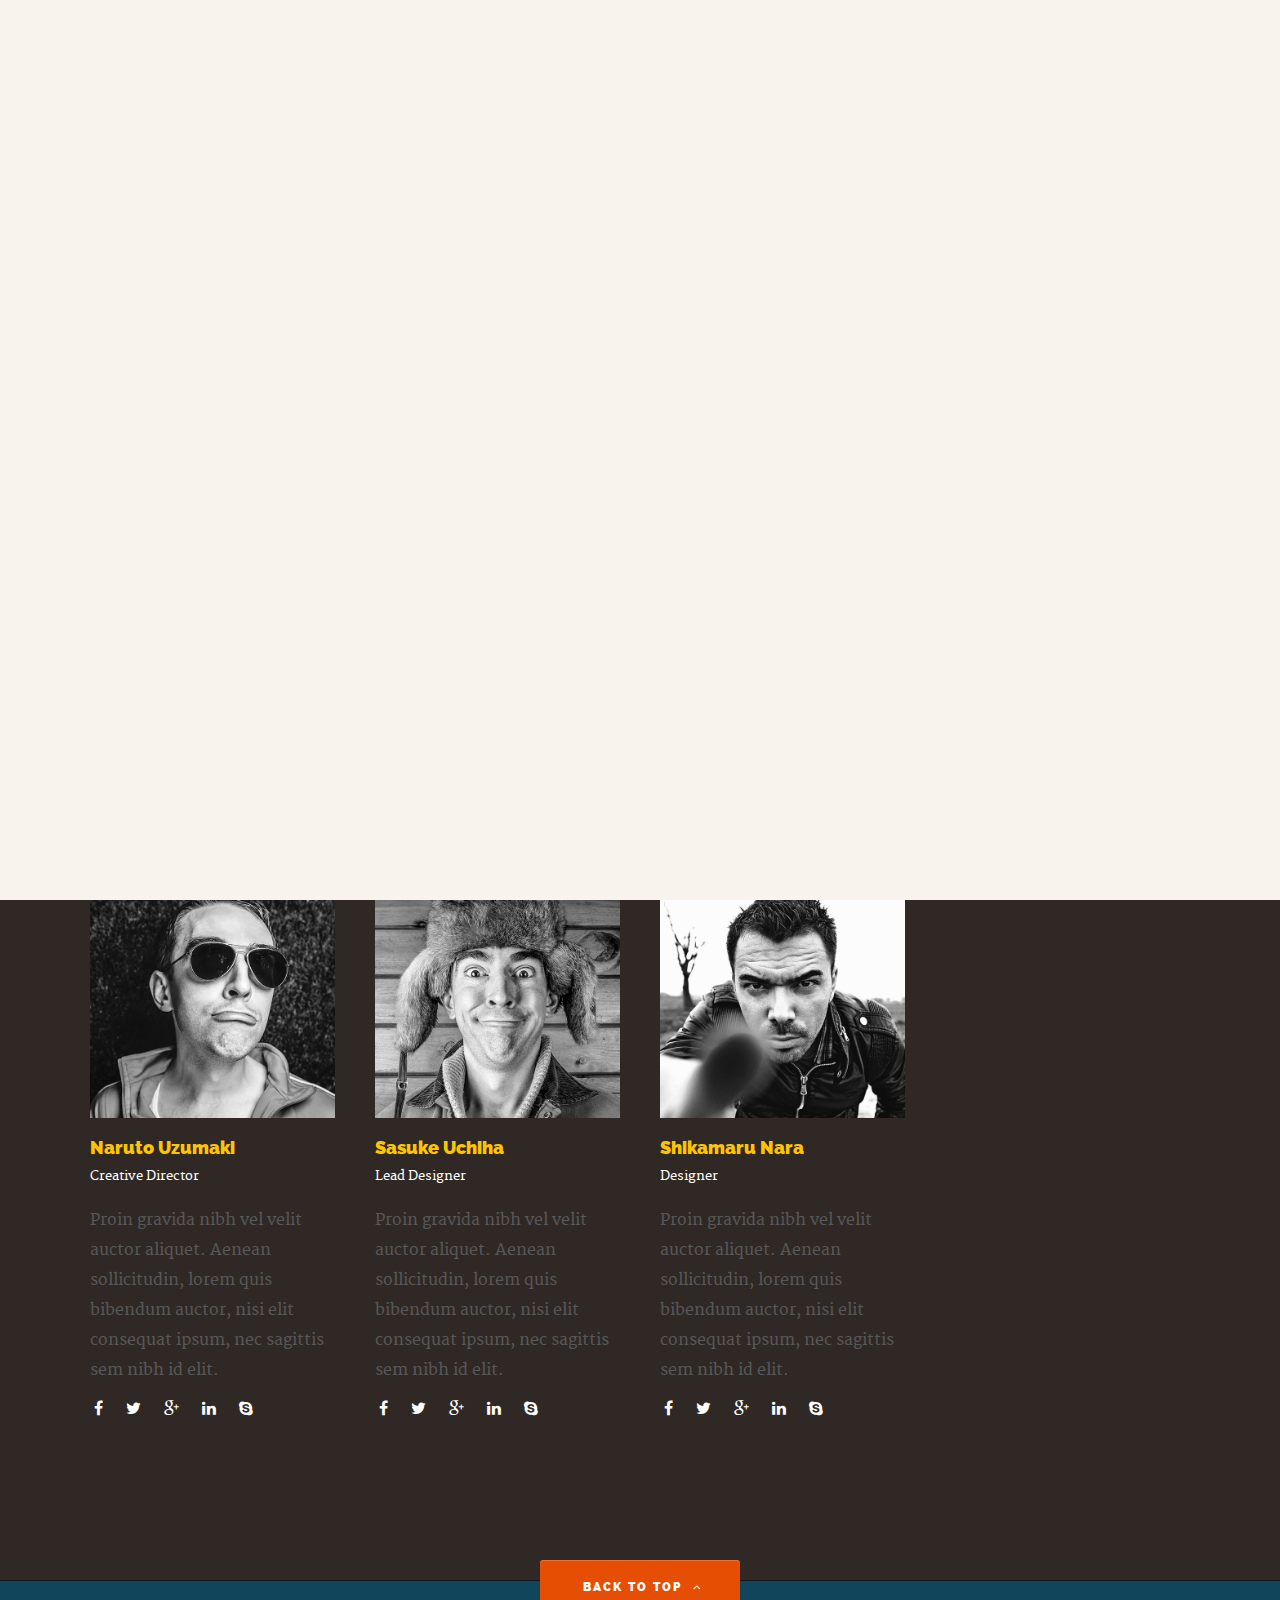
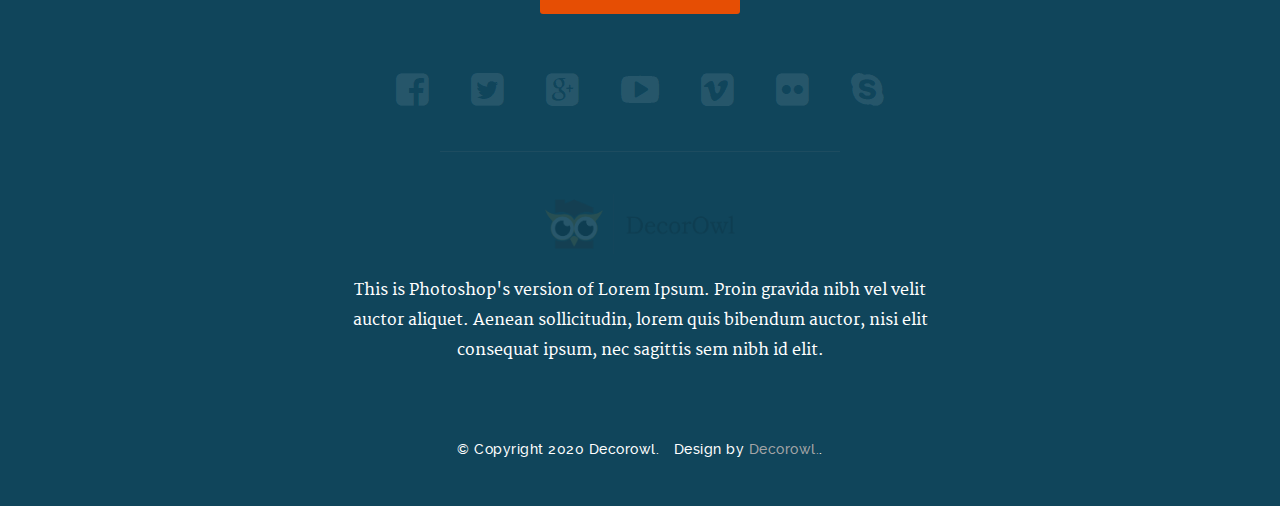
==== about-us.html @ 848fb395 "Create about-us.html" ====
<!DOCTYPE html>
<!--[if IE 8 ]><html class="no-js oldie ie8" lang="en"> <![endif]-->
<!--[if IE 9 ]><html class="no-js oldie ie9" lang="en"> <![endif]-->
<!--[if (gte IE 9)|!(IE)]><!--><html class="no-js" lang="en"> <!--<![endif]-->
<head>

   <!--- basic page needs
   ================================================== -->
   <meta charset="utf-8">
	<title>Decorowl</title>
	<meta name="description" content="">
	<meta name="author" content="">

   <!-- mobile specific metas
   ================================================== -->
	<meta name="viewport" content="width=device-width, initial-scale=1, maximum-scale=1">

 	<!-- CSS
   ================================================== -->
   <link rel="stylesheet" href="css/base.css">
   <link rel="stylesheet" href="css/vendor.min.css">
   <link rel="stylesheet" href="css/main.css">

   <!-- script
   ================================================== -->
	<script src="js/modernizr.js"></script>

   <!-- favicons
	================================================== -->
	<link rel="shortcut icon" href="favicon.png" >

</head>

<body>

	<!-- header
   ================================================== -->
   <header id="main-header">

   	<div class="row">

	      <div class="logo">
	         <a href="index.html">Decorowl</a>
	      </div>

	      <nav id="nav-wrap">

	         <a class="mobile-btn" href="#nav-wrap" title="Show navigation">
	         	<span class="menu-icon">Menu</span>
	         </a>
         	<a class="mobile-btn" href="#" title="Hide navigation">
         		<span class="menu-icon">Menu</span>
         	</a>

	         <ul id="nav" class="nav">
	            <li><a class="smoothscroll" href="index.html#home">Home</a></li>
		        <li><a class="smoothscroll" href="index.html#features">Features</a></li>
	           <!--<li><a class="smoothscroll" href="#how-works">How it Works</a></li>-->
	            <li><a class="smoothscroll" href="index.html#hero">Our Vision</a></li>
	           <li><a class="smoothscroll" href="index.html#contact">Contact Us</a></li>
			   <li><a class="" href="#">About Us</a></li>
	         </ul> <!-- end #nav -->

	      </nav> <!-- end #nav-wrap -->



	</div>

   </header> <!-- end header -->


   <!-- homepage hero
   ================================================== -->
   <section id="home">

		<div class="row hero-content">

			   <div id="home-slider">
			   
			   

	      </div> <!-- end twelve columns-->

		</div> <!-- end row -->

   </section> <!-- end homepage hero -->



   <!-- contact
   ================================================== -->
  <section id="contact">
   <div class="row team section-head">

   		<div class="twelve columns">

	         <h1>Meet Our Team<span>.</span></h1>

	         <hr />

	      </div>

      </div> <!-- end section-head -->

   <div class="row">

         <div id="team-wrapper" class="bgrid-fourth s-bgrid-third tab-bgrid-half mob-bgrid-whole group">

            <div class="bgrid member">

					<div class="member-pic">
						<img src="images/team/member01-k.jpg" alt=""/>
                 	<div class="mask"></div>
               </div>
               <div class="member-name">
                  <h3>Naruto Uzumaki</h3>
                  <span>Creative Director</span>
               </div>

               <p>Proin gravida nibh vel velit auctor aliquet. Aenean sollicitudin, lorem quis bibendum auctor,
               nisi elit consequat ipsum, nec sagittis sem nibh id elit. </p>

               <ul class="member-social">
                  <li><a href="#"><i class="fa fa-facebook"></i></a></li>
                  <li><a href="#"><i class="fa fa-twitter"></i></a></li>
                  <li><a href="#"><i class="fa fa-google-plus"></i></a></li>
                  <li><a href="#"><i class="fa fa-linkedin"></i></a></li>
                  <li><a href="#"><i class="fa fa-skype"></i></a></li>
               </ul>

            </div> <!-- end member -->

         <div class="bgrid member">

					<div class="member-pic">
                  <img src="images/team/member03-k.jpg" alt=""/>
               	<div class="mask"></div>
               </div>
               <div class="member-name">
                  <h3>Sasuke Uchiha</h3>
                  <span>Lead Designer</span>
               </div>

               <p>Proin gravida nibh vel velit auctor aliquet. Aenean sollicitudin, lorem quis bibendum auctor,
               nisi elit consequat ipsum, nec sagittis sem nibh id elit. </p>

               <ul class="member-social">
                  <li><a href="#"><i class="fa fa-facebook"></i></a></li>
                  <li><a href="#"><i class="fa fa-twitter"></i></a></li>
                  <li><a href="#"><i class="fa fa-google-plus"></i></a></li>
                  <li><a href="#"><i class="fa fa-linkedin"></i></a></li>
                  <li><a href="#"><i class="fa fa-skype"></i></a></li>
               </ul>

            </div> <!-- end member -->

          <div class="bgrid member">

					<div class="member-pic">
						<img src="images/team/member04-k.jpg" alt=""/>
                 	<div class="mask"></div>
               </div>
               <div class="member-name">
                  <h3>Shikamaru Nara</h3>
                  <span>Designer</span>
               </div>

               <p>Proin gravida nibh vel velit auctor aliquet. Aenean sollicitudin, lorem quis bibendum auctor,
               nisi elit consequat ipsum, nec sagittis sem nibh id elit. </p>

               <ul class="member-social">
                  <li><a href="#"><i class="fa fa-facebook"></i></a></li>
                  <li><a href="#"><i class="fa fa-twitter"></i></a></li>
                  <li><a href="#"><i class="fa fa-google-plus"></i></a></li>
                  <li><a href="#"><i class="fa fa-linkedin"></i></a></li>
                  <li><a href="#"><i class="fa fa-skype"></i></a></li>
               </ul>

     			</div> <!-- end member -->

           
       </div> <!-- end team-wrapper -->

    </div> <!-- end row --> 

 </section>

   <!-- Footer
   ================================================== -->
   <footer>

      <div class="row">

      	<div class="twelve columns content group">

				<ul class="social-links">
               <li><a href="#"><i class="fa fa-facebook-square"></i></a></li>
               <li><a href="#"><i class="fa fa-twitter-square"></i></a></li>
               <li><a href="#"><i class="fa fa-google-plus-square"></i></a></li>
               <li><a href="#"><i class="fa fa-youtube-play"></i></a></li>
               <li><a href="#"><i class="fa fa-vimeo-square"></i></a></li>
               <li><a href="#"><i class="fa fa-flickr"></i></a></li>
               <li><a href="#"><i class="fa fa-skype"></i></a></li>
            </ul>

            <hr />

            <div class="info">

            	<div class="footer-logo"> </div>
				<div class="mii-logo"></div>

	            <p>This is Photoshop's version  of Lorem Ipsum. Proin gravida nibh vel velit auctor aliquet.
	            Aenean sollicitudin, lorem quis bibendum auctor, nisi elit consequat ipsum, nec sagittis sem
	            nibh id elit.
	            </p>

	         </div>

      	</div>

         <ul class="copyright">
         	<li>&copy; Copyright 2020 Decorowl.</li>
         	<li>Design by <a href="http://www.decorowl.co/">Decorowl.</a>.</li>
         </ul>

         <div id="go-top">
            <a class="smoothscroll" title="Back to Top" href="#hero">Back to Top<i class="fa fa-angle-up"></i></a>
         </div>

      </div> <!-- end row -->

   </footer> <!-- end footer -->

   <div id="preloader">
    	<div id="loader"></div>
   </div>

   <!-- Java Script
   ================================================== -->
   <script src="js/jquery-1.11.3.min.js"></script>
   <script src="js/jquery-migrate-1.2.1.min.js"></script>
   <script src="js/jquery.flexslider-min.js"></script>
   <script src="js/jquery.waypoints.min.js"></script>
   <script src="js/jquery.validate.min.js"></script>
   <script src="js/jquery.fittext.js"></script>
   <script src="js/jquery.placeholder.min.js"></script>
   <script src="js/jquery.magnific-popup.min.js"></script>
   <script src="js/main.js"></script>

</body>

</html>
---- css/base.css ----
/* =================================================================== */
/*
/*  KREO v1.0 Base Stylesheet
/*  url: styleshout.com
/*  10-12-2015
/*
/* =================================================================== */

/* 
/* Reset - normalize.css v3.0.1 | MIT License | git.io/normalize 
/* =================================================================== */

html {
	font-family: sans-serif;
	-ms-text-size-adjust: 100%;
	-webkit-text-size-adjust: 100%;
}

body {
	margin: 0;
}

article,
aside,
details,
figcaption,
figure,
footer,
header,
hgroup,
main,
nav,
section,
summary {
	display: block;
}

audio,
canvas,
progress,
video {
	display: inline-block;
	vertical-align: baseline;
}

audio:not([controls]) {
	display: none;
	height: 0;
}

[hidden],
template {
	display: none;
}

a {
	background: transparent;
}

a:active,
a:hover {
	outline: 0;
}

abbr[title] {
	border-bottom: 1px dotted;
}

b,
strong {
	font-weight: bold;
}

dfn {
	font-style: italic;
}

h1 {
	font-size: 2em;
	margin: 0.67em 0;
}

mark {
	background: #ff0;
	color: #000;
}

small {
	font-size: 80%;
}

sub,
sup {
	font-size: 75%;
	line-height: 0;
	position: relative;
	vertical-align: baseline;
}

sup {
	top: -0.5em;
}

sub {
	bottom: -0.25em;
}

img {
	border: 0;
}

svg:not(:root) {
	overflow: hidden;
}

figure {
	margin: 1em 40px;
}

hr {
	-moz-box-sizing: content-box;
	box-sizing: content-box;
	height: 0;
}

pre {
	overflow: auto;
}

code,
kbd,
pre,
samp {
	font-family: monospace, monospace;
	font-size: 1em;
}

button,
input,
optgroup,
select,
textarea {
	color: inherit;
	font: inherit;
	margin: 0;
}

button {
	overflow: visible;
}

button,
select {
	text-transform: none;
}

button,
html input[type="button"],
input[type="reset"],
input[type="submit"] {
	-webkit-appearance: button;
	cursor: pointer;
}

button[disabled],
html input[disabled] {
	cursor: default;
}

button::-moz-focus-inner,
input::-moz-focus-inner {
	border: 0;
	padding: 0;
}

input {
	line-height: normal;
}

input[type="checkbox"],
input[type="radio"] {
	box-sizing: border-box;
	padding: 0;
}

input[type="number"]::-webkit-inner-spin-button,
input[type="number"]::-webkit-outer-spin-button {
	height: auto;
}

input[type="search"] {
	-webkit-appearance: textfield;
	-moz-box-sizing: content-box;
	-webkit-box-sizing: content-box;
	box-sizing: content-box;
}

input[type="search"]::-webkit-search-cancel-button,
input[type="search"]::-webkit-search-decoration {
	-webkit-appearance: none;
}

fieldset {
	border: 1px solid #c0c0c0;
	margin: 0 2px;
	padding: 0.35em 0.625em 0.75em;
}

legend {
	border: 0;
	padding: 0;
}

textarea {
	overflow: auto;
}

optgroup {
	font-weight: bold;
}

table {
	border-collapse: collapse;
	border-spacing: 0;
}

td,
th {
	padding: 0;
}

/*
/* Basic Setup Styles - Top Elements 
/* =================================================================== */

/* NOTE
html is set to 62.5% so that if you use REMS, all the measurements 
are based on 10px sizing. So basically 1.5rem = 15px  */
html {
	-webkit-font-smoothing: antialiased;
	-moz-osx-font-smoothing: grayscale;
	font-size: 62.5%;
	-webkit-box-sizing: border-box;
	-moz-box-sizing: border-box;
	box-sizing: border-box;
}

html,
body {
	height: 100%;
}

*,
*:before,
*:after {
	box-sizing: inherit;
}

body {
	font-weight: normal;
	line-height: 1;
	text-rendering: optimizeLegibility;
}


/*
/* Typography 
====================================================================== */

div,
dl,
dt,
dd,
ul,
ol,
li,
h1,
h2,
h3,
h4,
h5,
h6,
pre,
form,
p,
blockquote,
th,
td {
	margin: 0;
	padding: 0;
}

h1,
h2,
h3,
h4,
h5,
h6 {
	text-rendering: optimizeLegibility;
	line-height: 1.2;
}

hr {
	border: solid #ddd;
	border-width: 1px 0 0;
	clear: both;
	margin: 11px 0 24px;
	height: 0;
}

em,
i {
	font-style: italic;
	line-height: inherit;
}

strong,
b {
	font-weight: bold;
	line-height: inherit;
}

small {
	font-size: 60%;
	line-height: inherit;
}

ul {
	list-style: none;
}

ol {
	list-style: decimal;
}

ol,
ul.square,
ul.circle,
ul.disc {
	margin-left: 17px;
}

ul.square {
	list-style: square;
}

ul.circle {
	list-style: circle;
}

ul.disc {
	list-style: disc;
}

ul li {
	padding-left: 4px;
}

ul ul,
ul ol,
ol ol,
ol ul {
	margin: 3px 0 3px 17px;
}

/* links
---------------------------------------------------------------------- */
a {
	text-decoration: none;
	line-height: inherit;
}

a img {
	border: none;
}

a:focus {
	outline: none;
}

p a,
p a:visited {
	line-height: inherit;
}

/* 
/* Media 
/* =================================================================== */

img,
video,
embed,
object {
	max-width: 100%;
	height: auto;
}

object,
embed {
	height: 100%;
}

img {
	-ms-interpolation-mode: bicubic;
}

/* 
/* Grid
===================================================================== */

.row {
	width: 94%;
	max-width: 1140px;
	margin: 0 auto;
}

.row .row {
	width: auto;
	max-width: none;
	margin-left: -20px;
	margin-right: -20px;
}

.row:before,
.row:after {
	content: "";
	display: table;
}

.row:after {
	clear: both;
}

.column,
.columns,
.bgrid {
	position: relative;
	min-height: 1px;
	float: left;
}

.column,
.columns {
	padding: 0 20px;
}

.column.centered,
.columns.centered {
	float: none;
	margin: 0 auto;
}

.row.collapsed > .column,
.row.collapsed > .columns,
.column.collapsed,
.columns.collapsed {
	padding: 0;
}

[class*="column"] + [class*="column"]:last-child {
	float: right;
}

[class*="column"] + [class*="column"].end {
	float: right;
}

.one,
.row .one {
	width: 8.33333%;
}

.two,
.row .two {
	width: 16.66667%;
}

.three,
.row .three {
	width: 25%;
}

.four,
.row .four {
	width: 33.33333%;
}

.five,
.row .five {
	width: 41.66667%;
}

.six,
.row .six {
	width: 50%;
}

.seven,
.row .seven {
	width: 58.33333%;
}

.eight,
.row .eight {
	width: 66.66667%;
}

.nine,
.row .nine {
	width: 75%;
}

.ten .row .ten {
	width: 83.33333%;
}

.eleven,
.row .eleven {
	width: 91.66667%;
}

.twelve,
.row .twelve {
	width: 100%;
}

/* small screens
--------------------------------------------------------------- */
@media screen and (max-width:1024px) {
	.row .row {
		margin-left: -18px;
		margin-right: -18px;
	}

	.column,
	.columns {
		padding: 0 18px;
	}

}

/* tablets
--------------------------------------------------------------- */
@media screen and (max-width:768px) {
	.row {
		width: auto;
		padding-left: 30px;
		padding-right: 30px;
	}

	.row .row {
		padding-left: 0;
		padding-right: 0;
		margin-left: -15px;
		margin-right: -15px;
	}

	.column,
	.columns {
		padding: 0 15px;
	}

	.tab-fourth,
	.row .tab-fourth {
		width: 25%;
	}

	.tab-third,
	.row .tab-third {
		width: 33.33333%;
	}

	.tab-half,
	.row .tab-half {
		width: 50%;
	}

	.tab-2thirds,
	.row .tab-2thirds {
		width: 66.66667%;
	}

	.tab-3fourths,
	.row .tab-3fourths {
		width: 75%;
	}

	.tab-whole,
	.row .tab-whole {
		width: 100%;
	}

}

/* large mobile devices
--------------------------------------------------------------- */
@media screen and (max-width:600px) {
	.row {
		padding-left: 25px;
		padding-right: 25px;
	}

	.row .row {
		margin-left: -10px;
		margin-right: -10px;
	}

	.column,
	.columns {
		padding: 0 10px;
	}

	.mob-fourth,
	.row .mob-fourth {
		width: 25%;
	}

	.mob-half,
	.row .mob-half {
		width: 50%;
	}

	.mob-3fourths,
	.row .mob-3fourths {
		width: 75%;
	}

	.mob-whole,
	.row .mob-whole {
		width: 100%;
	}

}

/* small mobile devices
--------------------------------------------------------------- */
@media screen and (max-width:400px) {
	.row {
		padding-left: 30px;
		padding-right: 30px;
	}

	.row .row {
		padding-left: 0;
		padding-right: 0;
		margin-left: 0;
		margin-right: 0;
	}

	.column,
	.columns {
		width: auto !important;
		float: none !important;
		margin-left: 0;
		margin-right: 0;
		clear: both;
		padding: 0;
	}

	[class*="column"] + [class*="column"]:last-child {
		float: none;
	}

}

/* 
/* block grids
===================================================================== */
.bgrid-sixth .bgrid {
	width: 16.66667%;
}

.bgrid-fourth .bgrid {
	width: 25%;
}

.bgrid-third .bgrid {
	width: 33.33333%;
}

.bgrid-half .bgrid {
	width: 50%;
}

.bgrid {
	padding: 0;
}

/* Clearing for block grid columns. Allows columns with 
different heights to align properly.
--------------------------------------------------------------------- */
.bgrid-sixth .bgrid:nth-child(6n+1),
.bgrid-fourth .bgrid:nth-child(4n+1),
.bgrid-third .bgrid:nth-child(3n+1),
.bgrid-half .bgrid:nth-child(2n+1) {
	clear: both;
}

/* small screens
--------------------------------------------------------------- */
@media screen and (max-width:1024px) {

	/* block grids for small screens */
	.s-bgrid-sixth .bgrid {
		width: 16.66667%;
	}

	.s-bgrid-fourth .bgrid {
		width: 25%;
	}

	.s-bgrid-third .bgrid {
		width: 33.33333%;
	}

	.s-bgrid-half .bgrid {
		width: 50%;
	}

	.s-bgrid-whole .bgrid {
		width: 100%;
		clear: both;
	}

	[class*="bgrid-"] .bgrid:nth-child(n) {
		clear: none;
	}

	.s-bgrid-sixth .bgrid:nth-child(6n+1),
	.s-bgrid-fourth .bgrid:nth-child(4n+1),
	.s-bgrid-third .bgrid:nth-child(3n+1),
	.s-bgrid-half .bgrid:nth-child(2n+1) {
		clear: both;
	}

}

/* tablets
--------------------------------------------------------------- */
@media screen and (max-width:768px) {
	.tab-bgrid-sixth .bgrid {
		width: 16.66667%;
	}

	.tab-bgrid-fourth .bgrid {
		width: 25%;
	}

	.tab-bgrid-third .bgrid {
		width: 33.33333%;
	}

	.tab-bgrid-half .bgrid {
		width: 50%;
	}

	.tab-bgrid-whole .bgrid {
		width: 100%;
		clear: both;
	}

	[class*="tab-bgrid-"] .bgrid:nth-child(n) {
		clear: none;
	}

	.tab-bgrid-sixth .bgrid:nth-child(6n+1),
	.tab-bgrid-fourth .bgrid:nth-child(4n+1),
	.tab-bgrid-third .bgrid:nth-child(3n+1),
	.tab-bgrid-half .bgrid:nth-child(2n+1) {
		clear: both;
	}

}

/* mobile devices
--------------------------------------------------------------- */
@media screen and (max-width:600px) {
	.mob-bgrid-sixth .bgrid {
		width: 16.66667%;
	}

	.mob-bgrid-fourth .bgrid {
		width: 25%;
	}

	.mob-bgrid-third .bgrid {
		width: 33.33333%;
	}

	.mob-bgrid-half .bgrid {
		width: 50%;
	}

	.mob-bgrid-whole .bgrid {
		width: 100%;
		clear: both;
	}

	[class*="mob-bgrid-"] .bgrid:nth-child(n) {
		clear: none;
	}

	.mob-bgrid-sixth .bgrid:nth-child(6n+1),
	.mob-bgrid-fourth .bgrid:nth-child(4n+1),
	.mob-bgrid-third .bgrid:nth-child(3n+1),
	.mob-bgrid-half .bgrid:nth-child(2n+1) {
		clear: both;
	}

}

/* stack on small mobile devices
--------------------------------------------------------------- */
@media screen and (max-width:400px) {
	.stack .bgrid {
		width: auto !important;
		float: none !important;
		margin-left: 0;
		margin-right: 0;
		clear: both;
	}

}

/* 
/* MISC
===================================================================== */

/* Clearing - (http://nicolasgallagher.com/micro-clearfix-hack/
--------------------------------------------------------------------- */
.group:before,
.group:after {
	content: "";
	display: table;
}

.group:after {
	clear: both;
}

/* Misc Helper Styles 
--------------------------------------------------------------------- */
.hide {
	display: none;
}

.invisible {
	visibility: hidden;
}

.antialiased {
	-webkit-font-smoothing: antialiased;
	-moz-osx-font-smoothing: grayscale;
}

.remove-bottom {
	margin-bottom: 0;
}

.half-bottom {
	margin-bottom: 15px !important;
}

.add-bottom {
	margin-bottom: 30px !important;
}

.no-border {
	border: none;
}

.text-center {
	text-align: center;
}

.text-left {
	text-align: left;
}

.text-right {
	text-align: right;
}

.pull-left {
	float: left;
}

.pull-right {
	float: right;
}

.align-center {
	margin-left: auto;
	margin-right: auto;
	text-align: center;
}
---- css/main.css ----
/* =================================================================== */
/*
/*  KREO v1.0 Main Stylesheet
/*  url: styleshout.com
/*  10-12-2015
/*
/*	 TOC:
/*  01. =webfonts and iconfonts
/*  02. =document setup
/*  03. =preloader
/*  04. =forms
/*  05. =theme common styles
/*  06. =header styles
/*  07. =hero section
/*  08. =portfolio styles
/*  09. =services
/*  10. =about
/*  11. =testimonials
/*  12. =contact
/*  13. =footer
/*
/* =================================================================== */

/**
/* 01. =webfonts and iconfonts
/* =================================================================== */

@import url("fonts.css");
@import url("font-awesome/css/font-awesome.min.css");


/**
/* 02. =document setup
/* =================================================================== */

/* Body
---------------------------------------------------------------------- */
html,
body {
	height: 100%;
}

body {
	background: #10455B url(../images/wave_Footer.png) no-repeat center;
	font: 16px/30px "merriweather-regular", serif;
	font-weight: normal;
	color: #575859;
}

/* links
---------------------------------------------------------------------- */
a,
a:visited {
	outline: none;
	color: white;
	-moz-transition: all 0.3s ease-in-out;
	-o-transition: all 0.3s ease-in-out;
	-webkit-transition: all 0.3s ease-in-out;
	-ms-transition: all 0.3s ease-in-out;
	transition: all 0.3s ease-in-out;
}

a:hover,
a:focus {
	color: #fdc501;
}

/* Typography
--------------------------------------------------------------------- */
h1,
h2,
h3,
h4,
h5,
h6 {
	font-family: "raleway-heavy", sans-serif;
	color: black;
	font-style: normal;
	text-rendering: optimizeLegibility;
	margin: 18px 0 15px;
}

h1 a,
h2 a,
h3 a,
h4 a,
h5 a,
h6 a {
	font-weight: inherit;
}

h1 {
	font-size: 30px;
	line-height: 55px;
	margin-top: 0;
	letter-spacing: -1px;
}

h2 {
	font-size: 24px;
	line-height: 30px;
}

h3 {
	font-size: 20px;
	line-height: 30px;
}

h4 {
	font-size: 17px;
	line-height: 30px;
}

h5 {
	font-size: 14px;
	line-height: 30px;
	margin-top: 15px;
	text-transform: uppercase;
	letter-spacing: 1px;
}

h6 {
	font-size: 13px;
	line-height: 30px;
	margin-top: 15px;
	text-transform: uppercase;
	letter-spacing: 1px;
}

p {
	margin: 15px 0 15px 0;
}

p img {
	margin: 0;
}

p.lead {
	font: 20px/36px "merriweather-light", serif;
	color: #707273;
}

em {
	font: 16px/30px "merriweather-italic", serif;
	font-style: normal;
}

strong,
b {
	font: 16px/30px "merriweather-bold", serif;
	font-weight: normal;
}

small {
	font-size: 11px;
	line-height: inherit;
}

blockquote {
	margin: 18px 0px;
	padding-left: 40px;
	position: relative;
}

blockquote:before {
	content: "\201C";
	opacity: 0.45;
	font-size: 80px;
	line-height: 0px;
	margin: 0;
	font-family: arial, sans-serif;
	position: absolute;
	top: 30px;
	left: 0;
}

blockquote p {
	font-family: georgia, serif;
	font-style: italic;
	padding: 0;
	font-size: 18px;
	line-height: 30px;
}

blockquote cite {
	display: block;
	font-size: 12px;
	font-style: normal;
	line-height: 18px;
}

blockquote cite:before {
	content: "\2014 \0020";
}

blockquote cite a,
blockquote cite a:visited {
	color: #707273;
	border: none;
}

abbr {
	font-family: "merriweather-bold", serif;
	font-variant: small-caps;
	text-transform: lowercase;
	letter-spacing: .5px;
	color: #707273;
}

pre,
code {
	font-family: Consolas, "Andale Mono", Courier, "Courier New", monospace;
}

pre {
	white-space: pre;
	white-space: pre-wrap;
	word-wrap: break-word;
}

code {
	padding: 3px;
	background: #ECF0F1;
	color: #707273;
	border-radius: 3px;
}

del {
	text-decoration: line-through;
}

abbr[title],
dfn[title] {
	border-bottom: 1px dotted;
	cursor: help;
}

mark {
	background: #FFF49B;
	color: #000;
}

hr {
	border: solid #707273;
	border-width: 1px 0 0;
	clear: both;
	margin: 23px 0 12px;
	height: 0;
}

/* Lists
--------------------------------------------------------------------- */
ul,
ol {
	margin-top: 15px;
	margin-bottom: 15px;
}

ul {
	list-style: disc;
	margin-left: 17px;
}

dl {
	margin: 0 0 15px 0;
}

dt {
	margin: 0;
	color: #fdc501;
}

dd {
	margin: 0 0 0 20px;
}

/* Floated image
--------------------------------------------------------------------- */
img.pull-right {
	margin: 12px 0px 0px 18px;
}

img.pull-left {
	margin: 12px 18px 0px 0px;
}

/* Style Placeholder Text
--------------------------------------------------------------------- */
::-webkit-input-placeholder {
	color: #12151B;
}

:-moz-placeholder {

	/* Firefox 18- */
	color: #12151B;
}

::-moz-placeholder {

	/* Firefox 19+ */
	color: #12151B;
}

:-ms-input-placeholder {
	color: #12151B;
}

.placeholder {
	color: #12151B !important;
}

/* block grids default paddings
--------------------------------------------------------------------- */
.bgrid {
	padding: 0 20px;
}

@media only screen and (max-width:1024px) {
	.bgrid {
		padding: 0 18px;
	}

}

@media only screen and (max-width:768px) {
	.bgrid {
		padding: 0 15px;
	}

}

@media only screen and (max-width:600px) {
	.bgrid {
		padding: 0 10px;
	}

}

@media only screen and (max-width:400px) {
	.bgrid {
		padding: 0;
	}

}
/*
/* Start page You tube video and all
/*===================================================================*/
#home{
background: #10455B url(../images/wave.png) no-repeat center;
	-webkit-background-size: cover;
	-moz-background-size: cover;
	background-size: cover;
	min-height: 630px;
	width: 100%;
	text-align: left;
	position: relative;
}

#home-slider {
	margin: 120px 0 54px;
}

#homeheader h1{
	font: 49px/1.3 "raleway-bold", sans-serif;
	letter-spacing: -1px;
	padding-bottom: 24px;
	color: white;
	text-shadow: 0 1px 20px rgba(0, 0, 0, 0.6);
	position: relative;    	
}

#homeheader span{
		font: 49px/1.3 "raleway-bold", sans-serif;
		display: inline-block;
		border-bottom: 1px solid rgba(255, 255, 255, 0.3);
	}



/*Start page end */

/*
/* 03. =Preloader
/* =================================================================== */

#preloader {
	position: fixed;
	top: 0;
	left: 0;
	right: 0;
	bottom: 0;
	background: #F9F3ED;
	z-index: 9999999;
	height: 100%;
	width: 100%;
}

.no-js #preloader,
.oldie #preloader {
	display: none;
}

#loader {
	position: absolute;
	top: 50%;
	left: 50%;
	width: 50px;
	height: 50px;
	margin-left: -25px;
	margin-top: -25px;
	background-color: #fdc501;
	-webkit-animation: sk-rotateplane 1.2s infinite ease-in-out;
	animation: sk-rotateplane 1.2s infinite ease-in-out;
}

@-webkit-keyframes sk-rotateplane {
	0% {
		-webkit-transform: perspective(120px);
	}

	50% {
		-webkit-transform: perspective(120px) rotateY(180deg);
	}

	100% {
		-webkit-transform: perspective(120px) rotateY(180deg) rotateX(180deg);
	}

}

@keyframes sk-rotateplane {
	0% {
		-webkit-transform: perspective(120px) rotateX(0deg) rotateY(0deg);
		transform: perspective(120px) rotateX(0deg) rotateY(0deg);
	}

	50% {
		-webkit-transform: perspective(120px) rotateX(-180.1deg) rotateY(0deg);
		transform: perspective(120px) rotateX(-180.1deg) rotateY(0deg);
	}

	100% {
		-webkit-transform: perspective(120px) rotateX(-180deg) rotateY(-179.9deg);
		transform: perspective(120px) rotateX(-180deg) rotateY(-179.9deg);
	}

}


/*
/* 04. =forms
/* =================================================================== */

form {
	margin-bottom: 30px;
}

fieldset {
	margin: 0 0 30px 0;
	padding: 0;
	border: none;
}

input,
button {
	-webkit-font-smoothing: antialiased;
}

input[type="text"],
input[type="password"],
input[type="email"],
textarea,
select {
	display: block;
	padding: 18px 20px;
	margin: 0 0 12px 0;
	border: 0;
	outline: none;
	vertical-align: middle;
	color: #a3a4a6;
	font-family: "raleway-bold", sans-serif;
	font-size: 15px;
	line-height: 24px;
	border-radius: 3px;
	max-width: 100%;
	background: rgba(255, 255, 255, 0.1);
	-moz-transition: all 0.3s ease-in-out;
	-o-transition: all 0.3s ease-in-out;
	-webkit-transition: all 0.3s ease-in-out;
	-ms-transition: all 0.3s ease-in-out;
	transition: all 0.3s ease-in-out;
}

textarea {
	min-height: 252px;
}

input[type="text"]:focus,
input[type="password"]:focus,
input[type="email"]:focus,
select:focus,
textarea:focus {
	color: #000000;
	background: #FFFFFF;
}

.button,
.button:visited,
button,
input[type="submit"],
input[type="reset"],
input[type="button"] {
	display: inline-block;
	font: 16px/30px "raleway-heavy", sans-serif;
	padding: 9px 16px;
	margin: 0 3px 6px 0;
	background: #fdc501;
	color: #000000;
	text-decoration: none;
	cursor: pointer;
	height: auto;
	text-align: center;
	border: none;
	-webkit-appearance: none;
	-webkit-font-smoothing: inherit;
	border-radius: 3px;
	-moz-transition: all 0.3s ease-in-out;
	-o-transition: all 0.3s ease-in-out;
	-webkit-transition: all 0.3s ease-in-out;
	-ms-transition: all 0.3s ease-in-out;
	transition: all 0.3s ease-in-out;
}

.button:hover,
button:hover,
input[type="submit"]:hover,
input[type="reset"]:hover,
input[type="button"]:hover {
	color: #FFFFFF;
	background: #e64e04;
}

label,
legend {
	font: 15px/30px "raleway-bold", sans-serif;
	margin: 12px 0;
	color: #252525;
	display: block;
}

label span,
legend span {
	color: #575859;
	font: 16px/30px "raleway-bold", sans-serif;
}

input[type="checkbox"],
input[type="radio"] {
	font-size: 15px;
	color: #575859;
}

input[type="checkbox"] {
	display: inline;
}


/**
/* 05. =theme common styles
/* =================================================================== */

/* hr */
hr {
	border: solid #283436;
	border-width: 3px 0 0;
	width: 100px;
	margin: 11px 0 30px;
	height: 0;
	clear: both;
	text-align: left;
	-moz-transition: all 0.5s ease-in-out;
	-o-transition: all 0.5s ease-in-out;
	-webkit-transition: all 0.5s ease-in-out;
	-ms-transition: all 0.5s ease-in-out;
	transition: all 0.5s ease-in-out;
}

/* for css animations */
.show {
	filter: alpha(opacity=100);
	-ms-filter: "progid:DXImageTransform.Microsoft.Alpha(Opacity=100)";
	opacity: 1;
	zoom: 1;
}

/* sections */
.container {
	width: 100%;
	padding-right: 15px;
	padding-left: 15px;
	margin-right: auto;
	margin-left: auto;
}

@media (min-width:576px) {
 .container {
  max-width:540px
 }
}
@media (min-width:768px) {
 .container {
  max-width:720px
 }
}
@media (min-width:992px) {
 .container {
  max-width:960px
 }
}
@media (min-width:1200px) {
 .container {
  max-width:1140px
 }
}

.card-row {
	max-width: 100%;
}

.card-row .card-container-2 {
	max-width: 50%;
	float: left;
	padding-left: 15px;
	padding-right: 15px;
}

.card-row .card-container {
	max-width: 33.33%;
	float: left;
	padding-left: 15px;
	padding-right: 15px;
}

.card-container .card {
	background-color: #fff;
	-webkit-box-shadow: 0px 5px 30px 0px rgba(167, 167, 167, 0.16);
	-moz-box-shadow: 0px 5px 30px 0px rgba(167, 167, 167, 0.16);
	box-shadow: 0px 5px 30px 0px rgba(167, 167, 167, 0.16);
	-webkit-transition: all 0.3s ease-out 0s;
	-moz-transition: all 0.3s ease-out 0s;
	-ms-transition: all 0.3s ease-out 0s;
	-o-transition: all 0.3s ease-out 0s;
	transition: all 0.3s ease-out 0s;
	padding: 50px 30px;
	border: 2px solid transparent;
	border-radius: 8px;
}

.card .icon {
	display: inline-block;
	position: relative;
}

.icon img {
	-webkit-transition: all 0.4s ease-out 0s;
	-moz-transition: all 0.4s ease-out 0s;
	-ms-transition: all 0.4s ease-out 0s;
	-o-transition: all 0.4s ease-out 0s;
	transition: all 0.4s ease-out 0s;
}

.icon .shape {
	-webkit-transform: rotate(25deg);
	-moz-transform: rotate(25deg);
	-ms-transform: rotate(25deg);
	-o-transform: rotate(25deg);
	transform: rotate(25deg);
}

.icon .shape-1 {
	position: absolute;
	top: 50%;
	left: 50%;
	-webkit-transform: translate(-50%, -50%);
	-moz-transform: translate(-50%, -50%);
	-ms-transform: translate(-50%, -50%);
	-o-transform: translate(-50%, -50%);
	transform: translate(-50%, -50%);
}

.card-content {
	margin-top: 30px;
}

.card-content .card-title {
	font-size: 26px;
	font-weight: 700;
	-webkit-transition: all 0.3s ease-out 0s;
	-moz-transition: all 0.3s ease-out 0s;
	-ms-transition: all 0.3s ease-out 0s;
	-o-transition: all 0.3s ease-out 0s;
	transition: all 0.3s ease-out 0s;
}

.card-content .card-text {
	font-size: 16px;
}

.clearfix {
  content: "";
  display: table;
  clear: both;
}


.section-title  {
	font-size: 38px;
  font-weight: 700;
  line-height: 42px;
	text-align: center;
}

.section-title h1 {
	color: #000000;
}

.section-title .line  {
  background: radial-gradient(circle, #ffaf20, #fbb51b, #f6ba17, #f1c013, #ebc512);
  width: 150px;
  height: 5px;
  margin-bottom: 10px !important;
	display: inline-block;
}

.section-head h1 {
	font: 15px/30px "raleway-heavy", sans-serif;
	text-transform: uppercase;
	letter-spacing: 2.5px;
	color: #FFFFFF;
	margin-bottom: 30px;
	margin-top: 18px;
}

.section-head h1 span {
	color: #fdc501;
	position: relative;
	left: 3px;
}

.section-head p {
	font: 20px/36px "merriweather-light", serif;
	width: 95%;
}

.section-head:hover h1 + hr {
	border-color: #fdc501;
	width: 120px;
	text-align: left;
}

@media only screen and (max-width:768px) {
	.section-head {
		text-align: center;
	}

	.section-head p {
		font: 18px/36px "merriweather-light", serif;
		width: auto;
	}

	.section-head h1 + hr {
		margin-left: auto;
		margin-right: auto;
	}

}

@media only screen and (max-width:600px) {
	.section-head p {
		font: 17px/33px "merriweather-light", serif;
		width: auto;
	}

}

@media only screen and (max-width:400px) {
	.section-head [class*="column"] {
		padding: 0;
	}

}


/**
/* 06. =header styles
/* =================================================================== */

header {
	height: 66px;
	width: 100%;
	position: fixed;
	left: 0;
	top: 0;
	z-index: 600;
	-moz-transition: all 0.5s ease-in-out;
	-o-transition: all 0.5s ease-in-out;
	-webkit-transition: all 0.5s ease-in-out;
	-ms-transition: all 0.5s ease-in-out;
	transition: all 0.5s ease-in-out;


}
header.opaque {
	background: #10455B;
	border-bottom: 1px solid rgba(255, 255, 255, 0.1);
}

/* header logo */
header .logo {
	background: transparent;
	float: left;
	width: auto;
	margin-left: 15px;
	margin-right: 30px;
	z-index: 600;

	/* add position relative since z-index only applies to
	elements that have been given an explicit position */
	position: left;
}

header .logo a {
	display: block;
	margin: 0;
	padding: 0;
	border: none;
	font: 0/0 a;
	text-shadow: none;
	color: transparent;
	position:left;
	width: 114px;
	height: 66px;
	background: url("../images/logoK@2x.png") no-repeat center;
	background-size: 75px 55px;
}

/* header social */
header .header-social {
	font-size: 20px;
	font-weight: normal;
	line-height: 66px;
	margin-top: 0;
	margin-left: 30px;
	padding-left: 36px;
	border-left: 1px solid rgba(150, 150, 150, 0.2);
	float: left;
	position: relative;
	top: -1px;
}

header .header-social li {
	display: inline-block;
	margin-right: 15px;
}

header .header-social li a {
	color: #fffff;
}

header .header-social li a:hover {
	color: #fdc501;
}

/* media queries:
/* header/header components */
@media only screen and (max-width:880px) {
	header .header-social {
		display: none;
	}

}

@media only screen and (max-width:768px) {
	header {
		background: black;
		border-bottom: 1px solid rgba(255, 255, 255, 0.1);
	}

	header .row {
		width: 100%;
	}

	header .logo {
		margin-left: -30px;
	}

}

div.Android
{
	position:relative;
}

/* primary navigation
--------------------------------------------------------------------- */
#nav-wrap,
#nav-wrap ul,
#nav-wrap li,
#nav-wrap a {
	margin: 0;
	padding: 0;
}

/* nav-wrap */
#nav-wrap {
	font: 13px "raleway-heavy", sans-serif;
	text-transform: uppercase;
	letter-spacing: 1.5px;
	float: right;
}

/* hide toggle button */
#nav-wrap > a {
	display: none;
}

ul#nav {
	min-height: 66px;
	display: inline-block;
	width: auto;
	/* left align the menu */
	text-align: left;
}

ul#nav li {
	position: relative;
	list-style: none;
	display: inline-block;
	height: 66px;
}

/* Links */
ul#nav li a {

	/* 14px padding top + 14px padding bottom + 38px line-height = 66px */
	display: block;
	padding: 14px 12px;
	line-height: 38px;
	text-decoration: none;
	text-align: left;
	color: #FFFFFF;
	position: relative;
	-moz-transition: color 0.2s ease-in-out;
	-o-transition: color 0.2s ease-in-out;
	-webkit-transition: color 0.2s ease-in-out;
	-ms-transition: color 0.2s ease-in-out;
	transition: color 0.2s ease-in-out;
}

ul#nav li a:hover {
	color: #fdc501;
}

ul#nav li a:active {
	background-color: transparent !important;
}

ul#nav li.current a {
	color: #fdc501;
}

ul#nav li.current a:after {
	position: absolute;
	left: 50%;
	bottom: 0;
	width: 40px;
	height: 2px;
	margin-left: -23px;
	background-color: white;
	content: '\0020';
	display: block;
	-moz-transition: all 0.3s ease-in-out;
	-o-transition: all 0.3s ease-in-out;
	-webkit-transition: all 0.3s ease-in-out;
	-ms-transition: all 0.3s ease-in-out;
	transition: all 0.3s ease-in-out;
}

/* mobile navigation
--------------------------------------------------------------------- */
@media only screen and (max-width:768px) {
	#nav-wrap {
		z-index: 700;
		display: block;
		width: 100%;
		float: none;
		position: absolute;
		top: 0;
		right: 0;
	}

	/* mobile-btn and toggle-btn */
	#nav-wrap > a {
		border: none;
		color: #FFFFFF;
		height: 40px;
		min-width: 40px;
		font-size: 12px;
		text-align: left;
		float: right;
		display: block;
		padding: 0;
		position: relative;
		top: 13px;
		right: 20px;
	}

	#nav-wrap > a:hover .menu-icon {
		background: #FFFFFF;
	}

	#nav-wrap .menu-icon {
		display: inline-block;
		width: 24px;
		height: 3px;
		margin-top: -3px;
		position: absolute;
		right: 8px;
		top: 50%;
		bottom: auto;
		left: auto;
		background: #fdc501;
		-moz-transition: all 0.3s ease-in-out;
		-o-transition: all 0.3s ease-in-out;
		-webkit-transition: all 0.3s ease-in-out;
		-ms-transition: all 0.3s ease-in-out;
		transition: all 0.3s ease-in-out;
		font: 0/0 a;
		text-shadow: none;
		color: transparent;
	}

	#nav-wrap .menu-icon:before,
	#nav-wrap .menu-icon:after {
		content: '';
		width: 100%;
		height: 100%;
		position: absolute;
		background-color: inherit;
		left: 0;
	}

	#nav-wrap .menu-icon:before {
		bottom: 8px;
	}

	#nav-wrap .menu-icon:after {
		top: 8px;
	}

	/* dropdown nav */
	#nav-wrap ul#nav {
		background: #1c212a;
		padding: 54px 45px 60px 45px;
		margin: 0;
		height: auto;
		display: none;
		clear: both;
		width: 100%;
		float: none;
		position: absolute;
		top: 66px;
		right: 0;
	}

	#nav-wrap ul#nav > li {
		display: block;
		float: none;
		height: auto;
		text-align: left;
		border-bottom: 1px dotted rgba(200, 200, 200, 0.1);
		padding: 6px 0;
	}

	#nav-wrap ul#nav > li:first-child {
		border-top: 1px dotted rgba(200, 200, 200, 0.1);
	}

	#nav-wrap ul#nav li a {
		display: block;
		width: auto;
		padding: 0;
		color: #cacbcb;
		padding: 12px 0;
		line-height: 16px;
		border: none;
	}

	#nav-wrap ul#nav li a:hover {
		color: #FFFFFF;
	}

	#nav-wrap ul#nav li.current > a {
		background: none;
		color: #fdc501;
	}

	#nav-wrap ul#nav li.current > a:after {
		display: none;
	}

	#nav-wrap a.mobile-btn {
		display: none;
	}

	.js #nav-wrap a#toggle-btn {
		display: block;
	}

	/* if js is disabled */
	.no-js #nav-wrap:not(:target) > a:first-of-type,
	.no-js #nav-wrap:target > a:last-of-type {
		display: block;
	}

	.no-js #nav-wrap:target ul#nav {
		display: block;
	}

}

/* make sure the menu is visible on larger screens
--------------------------------------------------------------------- */
@media only screen and (min-width:769px) {
	#nav-wrap ul#nav {
		display: block !important;
	}

}


/*
/* 07. =hero section
/* =================================================================== */

#hero {
	background: #ffaf20;
	-webkit-background-size: cover;
	-moz-background-size: cover;
	background-size: cover;
	min-height: 630px;
	width: 100%;
	text-align: left;
	position: relative;
}

.hero-content {
	position: relative;
	padding-top: 66px;
	padding-bottom: 102px;
}

/* hero slider */
#hero-slider {
	margin: 5px 0 54px;
}

#hero-slider .slides .flex-caption {
	margin: 0 35% 0 30px;
}

#hero-slider .slides .flex-caption h1 {
	font: 49px/1.3 "raleway-bold", sans-serif;
	letter-spacing: -1px;
	padding-bottom: 24px;
	color: #10455b;
	text-shadow: 0 1px 20px rgba(255, 255, 255, 0.6);
	position: relative;    

	/* for css animations */
	filter: alpha(opacity=0);
	-ms-filter: "progid:DXImageTransform.Microsoft.Alpha(Opacity=0)";
	opacity: 0;
	zoom: 1;
}

#hero-slider .slides .flex-caption h1::after {
	display: block;
	background-color: #fdc501;
	width: 100px;
	height: 3px;
	content: '\0020';
	position: absolute;
	left: 0;
	bottom: 0;
}

#hero-slider .slides .flex-caption h3 {
	font: 18px/1.9 "merriweather-light", sans-serif;
	color: rgba(0, 0, 0, 0.7);
	text-shadow: 0 1px 15px rgba(0, 0, 0, 0.5);
	width: 85%;
	margin-top: 24px;    

	/* for css animations */
	filter: alpha(opacity=0);
	-ms-filter: "progid:DXImageTransform.Microsoft.Alpha(Opacity=0)";
	opacity: 0;
	zoom: 1;
}

#hero-slider .slides .flex-caption h1 span,
#hero-slider .slides .flex-caption h1 a {
	display: inline-block;
	border-bottom: 1px solid rgba(255, 255, 255, 0.3);
}

/* for oldIE - IE9 */
.oldie #hero-slider .slides .flex-caption h1 {
	filter: alpha(opacity=100);
	-ms-filter: "progid:DXImageTransform.Microsoft.Alpha(Opacity=100)";
	opacity: 1;
	zoom: 1;
}

.oldie #hero-slider .slides .flex-caption h3 {
	filter: alpha(opacity=100);
	-ms-filter: "progid:DXImageTransform.Microsoft.Alpha(Opacity=100)";
	opacity: 1;
	zoom: 1;
}

/* media queries:  
/* #hero / .hero-contert / #hero-slider */

@media only screen and (max-width:1200px) {
	#hero-slider .slides .flex-caption h1 {
		font: 44px/1.3 "raleway-bold", sans-serif;
	}

}

@media only screen and (max-width:1024px) {
	.hero-content {
		padding-bottom: 90px;
	}

	#hero-slider {
		text-align: center;
		margin: 102px 0 36px;
	}

	#hero-slider .slides .flex-caption {
		margin: 0 auto;
		max-width: 550px;
		width: 90%;
	}

	#hero-slider .slides .flex-caption h1 {
		font: 43px/1.3 "raleway-bold", sans-serif;
	}

	#hero-slider .slides .flex-caption h1::after {
		margin-left: -50px;
		left: 50%;
	}

	#hero-slider .slides .flex-caption h3 {
		font: 16px/1.9 "merriweather-light", sans-serif;
		width: 80%;
		margin-left: auto;
		margin-right: auto;
	}

}

@media only screen and (max-width:768px) {
	#hero {
		min-height: auto;
	}

	.hero-content {
		padding-bottom: 72px;
	}

	#hero-slider {
		margin: 84px 0 36px;
	}

	#hero-slider .slides .flex-caption {
		margin: 0 40px 0;
		width: auto;
	}

	#hero-slider .slides .flex-caption h1 {
		font: 41px/1.3 "raleway-bold", sans-serif;
	}

	#hero-slider .slides .flex-caption h3 {
		font: 16px/1.9 "merriweather-light", sans-serif;
		width: 85%;
	}

}

@media only screen and (max-width:600px) {
	.hero-content {
		padding-bottom: 72px;
	}

	#hero-slider {
		margin: 84px 0 36px;
	}

	#hero-slider .slides .flex-caption {
		margin: 0 35px 0;
		width: auto;
	}

	#hero-slider .slides .flex-caption h1 {
		font: 39px/1.3 "raleway-bold", sans-serif;
	}

	#hero-slider .slides .flex-caption h3 {
		font: 15px/1.9 "merriweather-light", sans-serif;
		width: 90%;
	}

}

@media only screen and (max-width:480px) {
	.hero-content {
		padding-bottom: 72px;
	}

	#hero-slider {
		margin: 78px 0 36px;
	}

	#hero-slider .slides .flex-caption {
		margin: 0 20px 0;
		width: auto;
	}

	#hero-slider .slides .flex-caption h1 {
		font: 36px/1.3 "raleway-bold", sans-serif;
	}

	#hero-slider .slides .flex-caption h3 {
		width: auto;
	}

}

@media only screen and (max-width:400px) {
	.hero-content {
		padding-bottom: 54px;
	}

	#hero-slider {
		margin: 72px 0 24px;
	}

	#hero-slider .slides .flex-caption {
		margin: 0;
	}

	#hero-slider .slides .flex-caption h1 {
		font: 30px/1.3 "raleway-bold", sans-serif;
	}

}

/* control nav */
#hero .flex-control-nav {
	width: 100%;
	text-align: left;
	display: block;
	position: relative;
	bottom: 0;
	left: 30px;
	z-index: 500;
}

#hero .flex-control-nav li {
	margin: 0 6px;
	display: inline-block;
	zoom: 1;
}

#hero .flex-control-paging li a {
	width: 12px;
	height: 12px;
	display: block;
	cursor: pointer;
	text-indent: -9999px;
	border-radius: 50%;
	background: #FFFFFF;
}

#hero .flex-control-paging li a:hover {
	background: #c8c8c8;
}

#hero .flex-control-paging li a.flex-active {
	background: #fdc501;
	cursor: default;
}

/* media queries - .flex-control-nav */
@media only screen and (max-width:1024px) {
	#hero .flex-control-nav {
		text-align: center;
		left: 0;
	}

}

/* more link */
#hero #more {
	position: absolute;
	left: 50%;
	bottom: -27px;
	margin-left: 250px;
}

#hero #more a {
	font: 12px/54px "raleway-heavy", sans-serif;
	text-align: center;
	text-transform: uppercase;
	letter-spacing: 2px;
	text-decoration: none;
	display: block;
	height: 54px;
	width: 200px;
	border-radius: 3px;
	background: #e64e04;
	box-shadow: inset 0 1px 0 rgba(255, 255, 255, 0.2);
	color: #FFFFFF;
	-moz-transition: all 0.4s ease-on-out;
	-o-transition: all 0.4s ease-on-out;
	-webkit-transition: all 0.4s ease-on-out;
	-ms-transition: all 0.4s ease-on-out;
	transition: all 0.4s ease-on-out;
}

#hero #more a:hover {
	background: #fdc501;
	color: #000000;
}

#hero #more a i {
	margin-left: 6px;
	position: relative;
	right: -5px;
}

/* media queries - #more */
@media only screen and (max-width:1024px) {
	#hero #more {
		margin-left: -100px;
	}

}


/**
/* 08. = features styles
/* =================================================================== */

#features {
	background: #F9F3ED;
	padding-top: 120px;
}


/*
/* 09. =services
/* =================================================================== */

#how-works {
	background: #F9F3ED;
	padding-top: 120px;
	padding-bottom: 120px;
}

.service-list {
	margin: 18px -2px 0;
}

.service-list .bgrid {
	padding: 0 22px 6px;
}

.service-list .bgrid {
	-moz-transition: all 0.3s ease-in-out;
	-o-transition: all 0.3s ease-in-out;
	-webkit-transition: all 0.3s ease-in-out;
	-ms-transition: all 0.3s ease-in-out;
	transition: all 0.3s ease-in-out;
	border-radius: 5px;
}

.service-list .bgrid:hover {
	background: rgba(0, 0, 0, 0.1);
}

@media only screen and (max-width:600px) {
	.service-list .bgrid:hover {
		background: inherit;
	}

}

#services .service-list h3 {
	font: 18px/36px "raleway-heavy", sans-serif;
	color: #fdc501;
	padding: 0;
	text-transform: none;
	text-align: left;
	margin-bottom: 6px;
}

/* media queries:
/* #services / .service-list */

@media only screen and (max-width:1024px) {
	.service-list {
		margin: 18px 0 0;
	}

	.service-list .bgrid {
		padding: 0 18px 6px;
	}

}

@media only screen and (max-width:768px) {
	.service-list .bgrid {
		padding: 0 15px 6px;
	}

}

@media only screen and (max-width:600px) {
	.service-list .bgrid {
		padding: 0 10px 6px;
	}

}

@media only screen and (max-width:400px) {
	.service-list .bgrid {
		padding: 0 0 6px;
	}

}


/*
/* 10. =about
/* =================================================================== */

#about {
	background: #F9F3ED;
	padding-top: 120px;
	padding-bottom: 120px;
}

#about h3 {
	font: 18px/36px "raleway-heavy", sans-serif;
	color: #fdc501;
	text-transform: none;
	letter-spacing: 0;
	padding: 0;
	margin-bottom: 6px;
}

/* process
-------------------------------------------------------------- */
.process {
	margin-top: 12px;
}

.process .bgrid {
	-moz-transition: all 0.3s ease-in-out;
	-o-transition: all 0.3s ease-in-out;
	-webkit-transition: all 0.3s ease-in-out;
	-ms-transition: all 0.3s ease-in-out;
	transition: all 0.3s ease-in-out;
	border-radius: 5px;
}

.process .bgrid:hover {
	background: rgba(0, 0, 0, 0.1);
}

@media only screen and (max-width:600px) {
	.process .bgrid:hover {
		background: inherit;
	}

}

/* team members
-------------------------------------------------------------- */
#about .team {
	margin-top: 30px;
}

#team-wrapper {
	margin: 0 auto;
}

#team-wrapper .member {
	margin-bottom: 24px;
	margin-top: 12px;
}

#team-wrapper .member h3 {
	line-height: 24px;
	margin-bottom: 0;
}

#team-wrapper .member span {
	position: relative;
	font-size: 13px;
	line-height: 15px;
	color: #FFFFFF;
}

#team-wrapper .member-pic {
	position: relative;
	line-height: 1;
	overflow: hidden;
	background: #FFFFFF;
}

#team-wrapper .member-pic img {
	vertical-align: bottom;
}

#team-wrapper .mask {
	position: absolute;
	left: 0;
	bottom: 0;
	width: 100%;
	height: 100%;
	background: rgba(253, 197, 1, 0.5);
	filter: alpha(opacity=0);
	-ms-filter: "progid:DXImageTransform.Microsoft.Alpha(Opacity=0)";
	opacity: 0;
	zoom: 1;
	-moz-transition: opacity 0.5s ease-in-out;
	-o-transition: opacity 0.5s ease-in-out;
	-webkit-transition: opacity 0.5s ease-in-out;
	-ms-transition: opacity 0.5s ease-in-out;
	transition: opacity 0.5s ease-in-out;
}

#team-wrapper .member:hover .mask {
	filter: alpha(opacity=100);
	-ms-filter: "progid:DXImageTransform.Microsoft.Alpha(Opacity=100)";
	opacity: 1;
	zoom: 1;
}

#team-wrapper .member-social {
	font-size: 16px;
	font-weight: normal;
	line-height: 18px;
	color: #969696;
	margin: 0;
	padding: 0;
}

#team-wrapper .member-social li {
	display: inline-block;
	margin-right: 15px;
}

#team-wrapper .member-social li a {
	color: #FFFFFF;
}

/* media queries:
/* .team / #team-wrapper */

@media only screen and (max-width:1024px) {
	#team-wrapper .member-social li {
		margin-right: 10px;
	}

}

@media only screen and (max-width:768px) {
	#team-wrapper .member p {
		font-size: 14px;
		line-height: 27px;
	}

}

@media only screen and (max-width:600px) {
	#team-wrapper .member-pic {
		width: 80px;
		height: 80px;
		float: left;
		margin-right: 30px;
		position: relative;
		top: 6px;
	}

	#team-wrapper .member-pic .mask {
		display: none;
	}

	#team-wrapper .member-name + p {
		clear: both;
		margin-top: 30px;
	}

	#team-wrapper .member p {
		font-size: 16px;
		line-height: 30px;
	}

}

/* Call To Action
------------------------------------------------------------------ */
#call-to-action {
	margin-top: 30px;
	padding-top: 36px;
	text-align: center;
}

#call-to-action h2,
#call-to-action p {
	margin-left: auto;
	margin-right: auto;
	width: 80%;
}

#call-to-action p {
	font: 20px/36px "merriweather-light", serif;
	color: #707273;
	width: 75%;
}

#call-to-action .section-ads {
	padding-top: 36px;
	border-top: 1px dotted rgba(150, 150, 150, 0.1);
}

#call-to-action h2 {
	font: 30px/36px "raleway-bold", sans-serif;
	color: #FFFFFF;
	letter-spacing: -0.5px;
	margin-bottom: 24px;
}

#call-to-action h2 span {
	color: #fdc501;
}

#call-to-action h2 a,
#call-to-action span {
	color: #FFFFFF;
}

#call-to-action h2 span {
	color: #ffd900;
}

#call-to-action .action a {
	font: 15px/60px "raleway-heavy", sans-serif;
	color: #FFFFFF;
	text-transform: uppercase;
	letter-spacing: 2px;
	height: 60px;
	display: block;
	padding: 0 30px;
	max-width: 400px;
	width: 100%;
	background: #e64e04;
	border-radius: 3px;
	box-shadow: inset 0 1px 0 rgba(255, 255, 255, 0.2);
	margin: 24px auto 0;
	-moz-transition: all 0.5s ease-in-out;
	-o-transition: all 0.5s ease-in-out;
	-webkit-transition: all 0.5s ease-in-out;
	-ms-transition: all 0.5s ease-in-out;
	transition: all 0.5s ease-in-out;
}

#call-to-action .action a:hover {
	background: #fdc501;
	color: #000000;
}

/* media queries - #call-to-action */
@media only screen and (max-width:600px) {
	#call-to-action h2,
	#call-to-action p {
		width: 85%;
	}

	#call-to-action h2 {
		font: 28px/36px "raleway-bold", sans-serif;
	}

	#call-to-action p {
		font: 18px/33px "merriweather-light", serif;
		width: 80%;
	}

}

@media only screen and (max-width:400px) {
	#call-to-action h2,
	#call-to-action p {
		width: auto;
	}

	#call-to-action h2 {
		font: 26px/36px "raleway-bold", sans-serif;
	}

	#call-to-action p {
		font: 16px/30px "merriweather-light", serif;
	}

}


/**
/* 11. =testimonials
/* =================================================================== */

#testimonials {
	background: #e4b101;
	padding-top: 90px;
	padding-bottom: 112px;
	position: relative;
	min-height: 198px;
	width: 100%;
	overflow: hidden;
	text-align: center;
}

#testimonials .flex-container {
	width: 80%;
	max-width: 850px;
	margin: 0 auto;
}

#testimonial-slider {
	margin: 0 0 30px 0px;
	padding-left: 0;
	position: relative;
}

#testimonial-slider p {
	font: 27px/1.9 "merriweather-regular", sans-serif;
	color: #FFFFFF;
	padding: 0;
	text-shadow: 0 1px 1px rgba(0, 0, 0, 0.3);
}

#testimonial-slider .testimonial-author {
	display: block;
	font: 16px/24px "raleway-heavy", sans-serif;
	letter-spacing: 2px;
	text-transform: uppercase;
	margin-top: 24px;
	color: #FFFFFF;
}

#testimonial-slider .testimonial-author img {
	width: 72px;
	height: 72px;
	margin-right: 10px;
	display: inline-block;
	border-radius: 50%;
	border: 6px solid white;
	vertical-align: middle;
}

#testimonial-slider .testimonial-author .author-info {
	display: inline-block;
	vertical-align: middle;
	text-align: left;
}

#testimonial-slider .testimonial-author .author-info span {
	display: block;
	font: 14px/18px "raleway-bold", sans-serif;
	letter-spacing: 0;
	text-transform: none;
	color: rgba(0, 0, 0, 0.6);
}

/* control nav */
#testimonials .flex-control-nav {
	width: 100%;
	text-align: center;
	display: block;
	position: absolute;
	bottom: -72px;
}

#testimonials .flex-control-nav li {
	margin: 0 6px;
	display: inline-block;
	zoom: 1;
}

#testimonials .flex-control-paging li a {
	width: 12px;
	height: 12px;
	display: block;
	background: white;
	cursor: pointer;
	text-indent: -9999px;
	border-radius: 20px;
}

#testimonials .flex-control-paging li a:hover {
	background: #CCC;
	background: rgba(0, 0, 0, 0.5);
}

#testimonials .flex-control-paging li a.flex-active {
	background: #fff;
	background: black;
	cursor: default;
}

/* media queries:
/* #testimonials / #testimonial-slider */

@media only screen and (max-width:1024px) {
	#testimonials .flex-container {
		max-width: 700px;
	}

	#testimonial-slider p {
		font: 25px/1.9 "merriweather-regular", sans-serif;
	}

}

@media only screen and (max-width:768px) {
	#testimonials .flex-container {
		width: 90%;
	}

	#testimonial-slider p {
		font: 22px/1.9 "merriweather-regular", sans-serif;
	}

}

@media only screen and (max-width:600px) {
	#testimonials .flex-container {
		width: 95%;
	}

	#testimonial-slider p {
		font: 20px/1.9 "merriweather-regular", sans-serif;
	}

	#testimonial-slider .testimonial-author {
		font: 14px/24px "raleway-heavy" sans-serif;
	}

	#testimonial-slider .testimonial-author img {
		width: 60px;
		height: 60px;
		border: 6px solid white;
	}

	#testimonial-slider .testimonial-author .author-info span {
		font: 12px/18px "raleway-bold", sans-serif;
	}

}

@media only screen and (max-width:400px) {
	#testimonials .flex-container {
		width: auto;
	}

	#testimonial-slider p {
		font: 18px/1.9 "merriweather-regular", sans-serif;
	}

}

/**
/* 12. =contact
/* =================================================================== */

#contact {
	background: #302824;
	padding-top: 120px;
	padding-bottom: 138px;
	overflow: hidden;
	border-bottom: 1px solid #15191d;
}

#contact h3 {
	font: 18px/36px "raleway-heavy", sans-serif;
	color: #fdc501;
	padding: 0;
	margin-bottom: 6px;
}

#contact .left {
	padding-right: 35px;
}

#contact .right {
	padding-left: 35px;
	position: relative;
	top: -6px;
}

/* media queries:
/* #contact / .left .right */

@media only screen and (max-width:1024px) {
	#contact .left {
		padding-right: 30px;
	}

	#contact .right {
		padding-left: 30px;
	}

}

@media only screen and (max-width:768px) {
	#contact .left,
	#contact .right {
		width: 100%;
		padding: 0 15px;
	}

	#contact .right p.lead {
		font: 18px/36px "merriweather-light", serif;
	}

}

@media only screen and (max-width:600px) {
	#contact .left,
	#contact .right {
		padding: 0 10px;
	}

	#contact .right p.lead {
		font: 17px/33px "merriweather-light", serif;
	}

}

@media only screen and (max-width:400px) {
	#contact .left,
	#contact .right {
		padding: 0;
	}

}

/* contact form */
#contact form {
	margin-top: 12px;
	margin-bottom: 30px;
}

#contact form div {
	position: relative;
}

#contact form div:before,
#contact form div:after {
	content: "";
	display: table;
}

#contact form div:after {
	clear: both;
}

#contact form div label {
	font: 11px/24px "raleway-bold", sans-serif;
	position: absolute;
	bottom: 3px;
	right: 6px;
	border-radius: 3px;
	text-transform: uppercase;
	letter-spacing: 1px;
	padding: 0 20px;
	color: #e64e04;
}

input[type="text"],
input[type="password"],
input[type="email"],
#contact textarea,
#contact select {
	margin-bottom: 45px;
	width: 100%;
}

#contact button.submitform {
	font: 15px/30px "raleway-heavy", sans-serif;	
	text-transform: uppercase;
	letter-spacing: 2px;
	height: 60px;
	display: inline-block;
	padding: 15px 30px;
	width: 100%;
	box-shadow: inset 0 1px 0 rgba(255, 255, 255, 0.2);
}

#message-warning,
#message-success {
	display: none;
	background: #0F1215;
	border-radius: 3px;
	padding: 24px;
	margin-bottom: 36px;
	width: 100%;
}

#message-warning {
	color: #e64e04;
}

#message-success {
	color: #fdc501;
}

#message-warning i,
#message-success i {
	margin-right: 10px;
}

/* form loader */
#submit-loader {
	display: none;
	position: relative;
	left: 0;
	top: 18px;
	width: 100%;
	text-align: center;
}

#submit-loader .text-loader {
	display: none;
	font: 14px/30px "raleway-heavy", sans-serif;
	color: #FFFFFF;
	letter-spacing: 3px;
	text-transform: uppercase;
}

.oldie #submit-loader .s-loader {
	display: none;
}

.oldie #submit-loader .text-loader {
	display: block;
}

/* loader animation
------------------------------------------- */
.s-loader {
	margin: 12px auto 30px;
	width: 70px;
	text-align: center;
	-moz-transform: translateX(2.5px);
	-o-transform: translateX(2.5px);
	-webkit-transform: translateX(2.5px);
	-ms-transform: translateX(2.5px);
	transform: translateX(2.5px);
}

.s-loader > div {
	width: 12px;
	height: 12px;
	background-color: #FFFFFF;
	border-radius: 100%;
	display: inline-block;
	margin-right: 5px;
	-webkit-animation: sk-bouncedelay 1.4s infinite ease-in-out both;
	animation: sk-bouncedelay 1.4s infinite ease-in-out both;
}

.s-loader .bounce1 {
	-webkit-animation-delay: -0.32s;
	animation-delay: -0.32s;
}

.s-loader .bounce2 {
	-webkit-animation-delay: -0.16s;
	animation-delay: -0.16s;
}

@-webkit-keyframes sk-bouncedelay {
	0%,
	80%,
	100% {
		-moz-transform: scale(0);
		-o-transform: scale(0);
		-webkit-transform: scale(0);
		-ms-transform: scale(0);
		transform: scale(0);
	}

	40% {
		-moz-transform: scale(1);
		-o-transform: scale(1);
		-webkit-transform: scale(1);
		-ms-transform: scale(1);
		transform: scale(1);
	}

}

@keyframes sk-bouncedelay {
	0%,
	80%,
	100% {
		-moz-transform: scale(0);
		-o-transform: scale(0);
		-webkit-transform: scale(0);
		-ms-transform: scale(0);
		transform: scale(0);
	}

	40% {
		-moz-transform: scale(1);
		-o-transform: scale(1);
		-webkit-transform: scale(1);
		-ms-transform: scale(1);
		transform: scale(1);
	}

}


/**
/* 13. =footer
/* =================================================================== */

footer {
	padding-top: 60px;
	padding-bottom: 24px;
	position: relative;
    color: #FFFFFF;
}

footer .content {
	margin-bottom: 12px;
}

footer a,
footer a:visited {
	color: #a3a4a6;
}

footer a:hover,
footer a:focus {
	color: #fdc501;
}

footer hr {
	margin-left: auto;
	margin-right: auto;
	margin-bottom: 30px;
	max-width: 400px;
	width: 80%;
	border-top: 1px solid rgba(150, 150, 150, 0.1);
}

footer .info {
	width: 90%;
	max-width: 600px;
	margin: 42px auto 36px;
	text-align: center;
	clear: both;
}

footer .footer-logo {
	width: 190px;
	height: 60px;
	background: url("../images/Logo&Name.png") no-repeat center;
	background-size: 190px 60px;
	margin: 0 auto 21px;
	display: block;
	filter: alpha(opacity=30);
	-ms-filter: "progid:DXImageTransform.Microsoft.Alpha(Opacity=10)";
	opacity: 0.1;
	zoom: 1;
}

/* copyright */
footer .copyright {
	clear: both;
	margin: 15px 0;
	padding: 24px 18px 6px 18px;
	font: 14px/24px "raleway-medium", sans-serif;
	letter-spacing: .5px;
	text-align: center;
}

footer .copyright li {
	display: inline-block;
	padding: 0 5px;
}

/* social links */
footer .social-links {
	margin: 30px auto 42px auto;
	padding: 0;
	font-size: 38px;
	text-align: center;
}

footer .social-links li {
	display: inline-block;
	margin: 0;
	padding: 0;
	margin-left: 32px;
}

footer .social-links li a {
	color: rgba(255, 255, 255, 0.1);
}

footer .social-links li a:hover {
	color: white;
}

footer .social-links li:first-child {
	margin-left: 0;
}

/* media queries - .social-links */

@media only screen and (max-width:600px) {
	footer .social-links {
		font-size: 32px;
	}

	footer .social-links li {
		margin-left: 18px;
	}

}

@media only screen and (max-width:450px) {
	footer .social-links {
		font-size: 28px;
	}

	footer .social-links li {
		margin-left: 14px;
	}

}

@media only screen and (max-width:400px) {
	footer .social-links {
		font-size: 25px;
	}

	footer .social-links li {
		margin-left: 12px;
	}

}

@media only screen and (max-width:350px) {
	footer .social-links {
		font-size: 22px;
	}

	footer .social-links li {
		margin-left: 10px;
	}

}

/* go to top button
------------------------------------------------------------------ */
#go-top {
	position: absolute;
	top: -21px;
	left: 50%;
	z-index: 600;
}

#go-top a {
	text-decoration: none;
	border: 0 none;
	display: block;
	height: 54px;
	width: 200px;
	margin-left: -100px;
	background: #e64e04;
	box-shadow: inset 0 1px 0 rgba(255, 255, 255, 0.2);
	color: #FFFFFF;
	text-align: center;
	border-radius: 3px;
	font: 12px/54px "raleway-heavy", sans-serif;
	text-transform: uppercase;
	letter-spacing: 2px;
	-moz-transition: all 0.3s ease-in-out;
	-o-transition: all 0.3s ease-in-out;
	-webkit-transition: all 0.3s ease-in-out;
	-ms-transition: all 0.3s ease-in-out;
	transition: all 0.3s ease-in-out;
}

#go-top a:hover {
	background: #fdc501;
	color: #000000;
}

#go-top a i {
	margin-left: 6px;
	position: relative;
	right: -5px;
}

#android {
	position: relative;
}

#android a {
	text-decoration: none;
	border: 0 none;
	display: block;
	height: 54px;
	width: 300px;
	background: #e64e04;
	box-shadow: inset 0 1px 0 rgba(255, 255, 255, 0.2);
	color: #FFFFFF;
	text-align: center;
	border-radius: 3px;
	font: 12px/54px "raleway-heavy", sans-serif;
	text-transform: uppercase;
	letter-spacing: 2px;
	-moz-transition: all 0.3s ease-in-out;
	-o-transition: all 0.3s ease-in-out;
	-webkit-transition: all 0.3s ease-in-out;
	-ms-transition: all 0.3s ease-in-out;
	transition: all 0.3s ease-in-out;
}

#android a:hover {
	background: #fdc501;
	color: #000000;
}
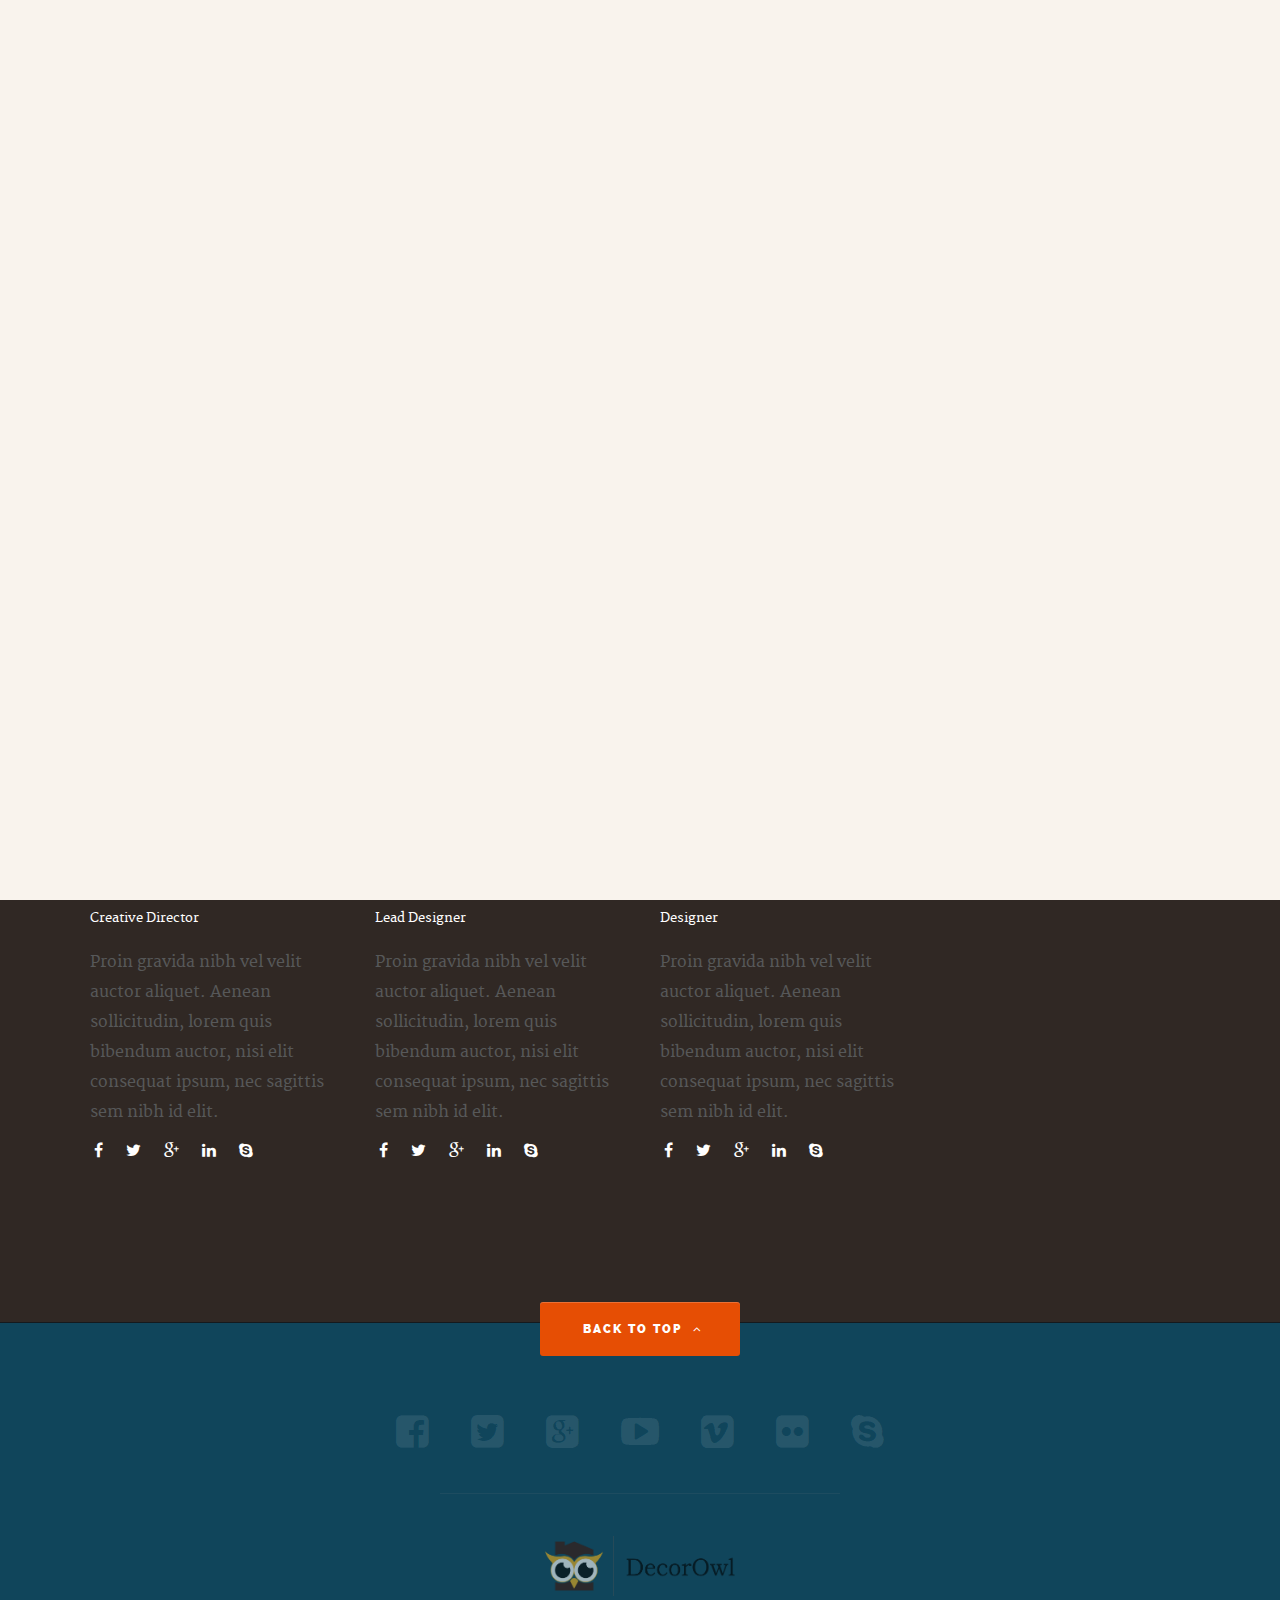
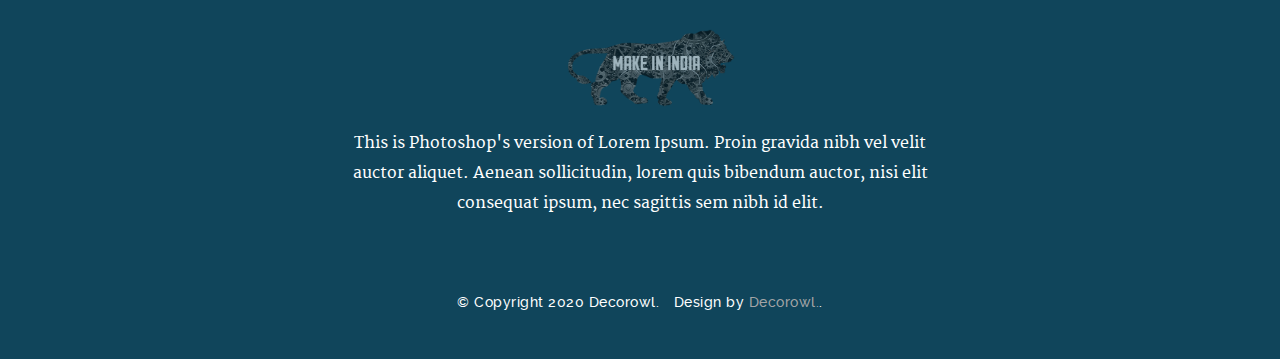
==== commit 04c1ffc0: "Update about-us.html" ====
--- a/about-us.html
+++ b/about-us.html
@@ -72,12 +72,13 @@
 
    <!-- homepage hero
    ================================================== -->
-   <section id="home">
+   <section id="AboutHome">
 
 		<div class="row hero-content">
 
 			   <div id="home-slider">
 			   
+			   hello
 			   
 
 	      </div> <!-- end twelve columns-->
--- a/css/main.css
+++ b/css/main.css
@@ -2296,7 +2296,7 @@
 }
 
 footer .footer-logo {
-	width: 190px;
+	width: 500px;
 	height: 60px;
 	background: url("../images/Logo&Name.png") no-repeat center;
 	background-size: 190px 60px;
@@ -2304,7 +2304,20 @@
 	display: block;
 	filter: alpha(opacity=30);
 	-ms-filter: "progid:DXImageTransform.Microsoft.Alpha(Opacity=10)";
-	opacity: 0.1;
+	opacity: 0.6;
+	zoom: 1;
+}
+
+footer .mii-logo {
+	width: 190px;
+	height: 90px;
+	background: url("../images/mii.png") no-repeat center;
+	background-size: 190px 90px;
+	margin: 0 auto 21px;
+	display: block;
+	filter: alpha(opacity=30);
+	-ms-filter: "progid:DXImageTransform.Microsoft.Alpha(Opacity=10)";
+	opacity: 0.6;
 	zoom: 1;
 }
 
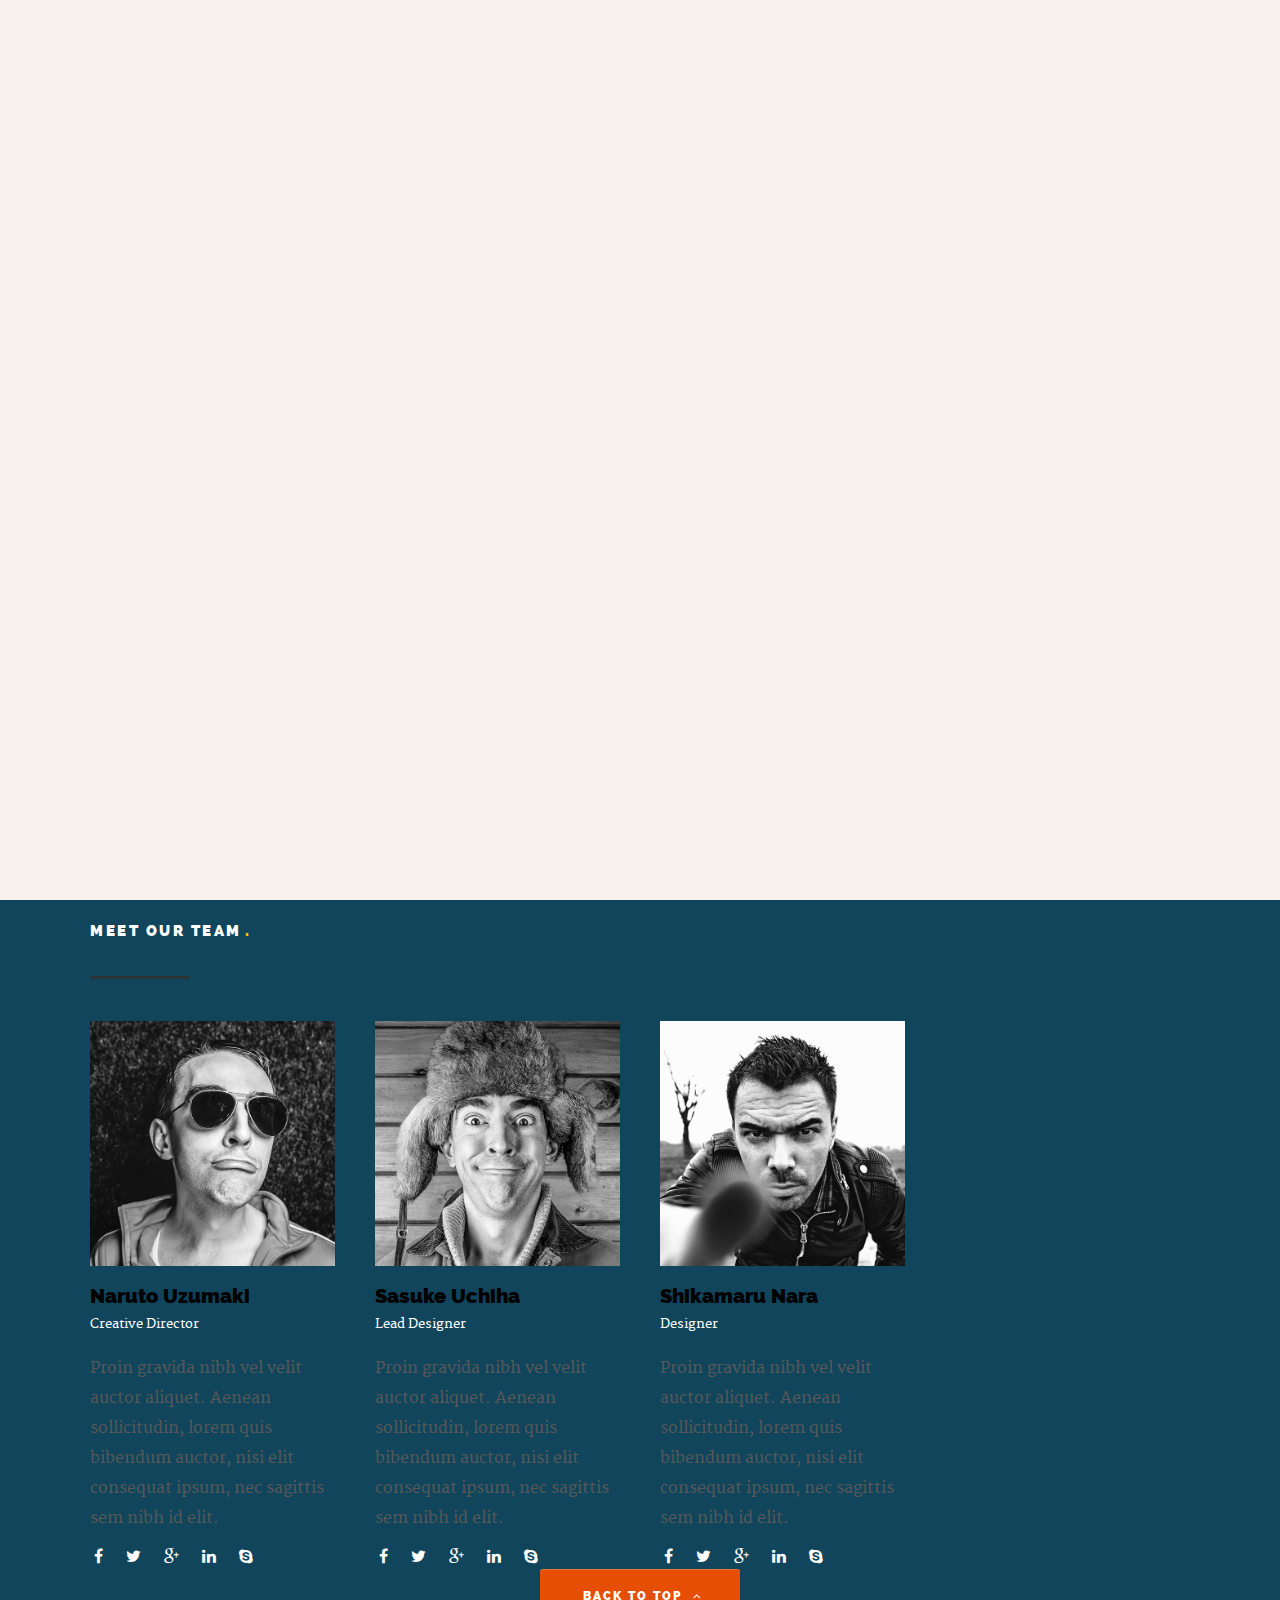
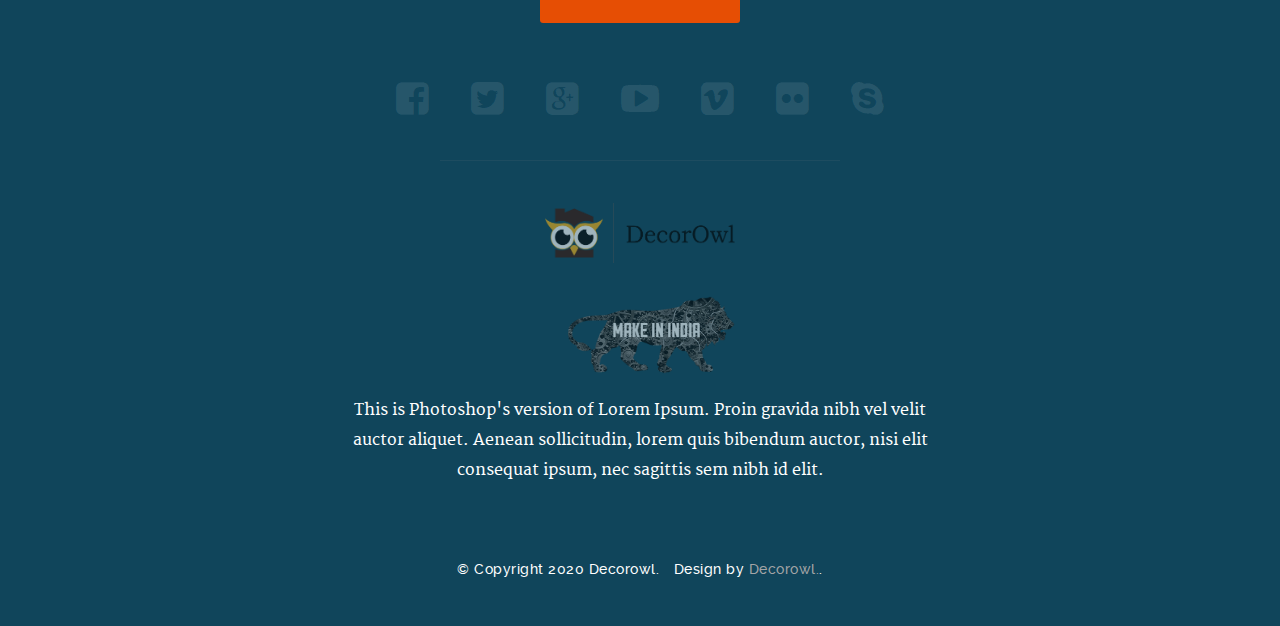
==== commit e7613c3c: "Update about-us.html" ====
--- a/about-us.html
+++ b/about-us.html
@@ -74,23 +74,30 @@
    ================================================== -->
    <section id="AboutHome">
 
-		<div class="row hero-content">
-
-			   <div id="home-slider">
-			   
-			   hello
-			   
-
-	      </div> <!-- end twelve columns-->
-
-		</div> <!-- end row -->
-
+		
    </section> <!-- end homepage hero -->
 
 
-
+<!--- Latter about Us-->
+
+   <section id="Latter">
+	<h1> What we do </h1>
+	<h3>
+	Dreamt up by a team of décor-loving non-designers on a mission to build an interior design experience that puts the customer first, Decology gives you the tools to bring your interior inspiration to life, putting great design in the palm of your hand.
+
+We also believe that great ideas don’t just come from the experts but from the passionate. That’s why we are building a community where décor-lovers like us – whether professionals or amateurs – are able to share tips, Decology designs, ask questions and give each other advice on all things interiors.
+
+We are on a mission to give everyone the tools to be their own interior design guru, and we are so excited to hit the ground running. Here’s to putting great design in your hands,
+	</h3>
+   </section>
+   
+   <!---
+   Latter Section End Here
+   -->
+   
    <!-- contact
    ================================================== -->
+  
   <section id="contact">
    <div class="row team section-head">
 
--- a/css/main.css
+++ b/css/main.css
@@ -375,10 +375,22 @@
 		display: inline-block;
 		border-bottom: 1px solid rgba(255, 255, 255, 0.3);
 	}
-
-
-
 /*Start page end */
+
+/* Start page of ABout Us
+*/
+
+#AboutHome{
+	background: #10455B url(../images/Wave-About-us1.png) no-repeat center;
+	-webkit-background-size: cover;
+	-moz-background-size: cover;
+	background-size: cover;
+	min-height: 630px;
+	width: 100%;
+	text-align: left;
+	position: relative;
+}
+
 
 /*
 /* 03. =Preloader
@@ -1145,7 +1157,7 @@
 /* =================================================================== */
 
 #hero {
-	background: #ffaf20;
+	background: #f9f3ed;
 	-webkit-background-size: cover;
 	-moz-background-size: cover;
 	background-size: cover;
@@ -1998,104 +2010,38 @@
 	}
 
 }
-
-/**
-/* 12. =contact
-/* =================================================================== */
-
-#contact {
-	background: #302824;
+/*
+ Testimonial
+ */
+ 
+ #testy {
+	background: #FFAF20;
 	padding-top: 120px;
 	padding-bottom: 138px;
 	overflow: hidden;
 	border-bottom: 1px solid #15191d;
 }
-
-#contact h3 {
-	font: 18px/36px "raleway-heavy", sans-serif;
-	color: #fdc501;
-	padding: 0;
-	margin-bottom: 6px;
-}
-
-#contact .left {
-	padding-right: 35px;
-}
-
-#contact .right {
-	padding-left: 35px;
-	position: relative;
-	top: -6px;
-}
-
-/* media queries:
-/* #contact / .left .right */
-
-@media only screen and (max-width:1024px) {
-	#contact .left {
-		padding-right: 30px;
-	}
-
-	#contact .right {
-		padding-left: 30px;
-	}
-
-}
-
-@media only screen and (max-width:768px) {
-	#contact .left,
-	#contact .right {
-		width: 100%;
-		padding: 0 15px;
-	}
-
-	#contact .right p.lead {
-		font: 18px/36px "merriweather-light", serif;
-	}
-
-}
-
-@media only screen and (max-width:600px) {
-	#contact .left,
-	#contact .right {
-		padding: 0 10px;
-	}
-
-	#contact .right p.lead {
-		font: 17px/33px "merriweather-light", serif;
-	}
-
-}
-
-@media only screen and (max-width:400px) {
-	#contact .left,
-	#contact .right {
-		padding: 0;
-	}
-
-}
-
 /* contact form */
-#contact form {
+#testy form {
 	margin-top: 12px;
 	margin-bottom: 30px;
 }
 
-#contact form div {
+#testy form div {
 	position: relative;
 }
 
-#contact form div:before,
-#contact form div:after {
+#testy form div:before,
+#testy form div:after {
 	content: "";
 	display: table;
 }
 
-#contact form div:after {
+#testy form div:after {
 	clear: both;
 }
 
-#contact form div label {
+#testy form div label {
 	font: 11px/24px "raleway-bold", sans-serif;
 	position: absolute;
 	bottom: 3px;
@@ -2110,13 +2056,13 @@
 input[type="text"],
 input[type="password"],
 input[type="email"],
-#contact textarea,
-#contact select {
+#testy textarea,
+#testy select {
 	margin-bottom: 45px;
 	width: 100%;
 }
 
-#contact button.submitform {
+#testy button.submitform {
 	font: 15px/30px "raleway-heavy", sans-serif;	
 	text-transform: uppercase;
 	letter-spacing: 2px;
@@ -2125,6 +2071,84 @@
 	padding: 15px 30px;
 	width: 100%;
 	box-shadow: inset 0 1px 0 rgba(255, 255, 255, 0.2);
+	
+/**
+/* 12. =contact
+/* =================================================================== */
+
+#contact {
+	background: #F9F3ED;
+	padding-top: 120px;
+	padding-bottom: 138px;
+	overflow: hidden;
+	border-bottom: 1px solid #15191d;
+}
+
+#contact h3 {
+	font: 18px/36px "raleway-heavy", sans-serif;
+	color: #fdc501;
+	padding: 0;
+	margin-bottom: 6px;
+}
+
+#contact .left {
+	padding-right: 35px;
+}
+
+#contact .right {
+	padding-left: 35px;
+	position: relative;
+	top: -6px;
+}
+
+/* media queries:
+/* #contact / .left .right */
+
+@media only screen and (max-width:1024px) {
+	#contact .left {
+		padding-right: 30px;
+	}
+
+	#contact .right {
+		padding-left: 30px;
+	}
+
+}
+
+@media only screen and (max-width:768px) {
+	#contact .left,
+	#contact .right {
+		width: 100%;
+		padding: 0 15px;
+	}
+
+	#contact .right p.lead {
+		font: 18px/36px "merriweather-light", serif;
+	}
+
+}
+
+@media only screen and (max-width:600px) {
+	#contact .left,
+	#contact .right {
+		padding: 0 10px;
+	}
+
+	#contact .right p.lead {
+		font: 17px/33px "merriweather-light", serif;
+	}
+
+}
+
+@media only screen and (max-width:400px) {
+	#contact .left,
+	#contact .right {
+		padding: 0;
+	}
+
+}
+
+
 }
 
 #message-warning,
